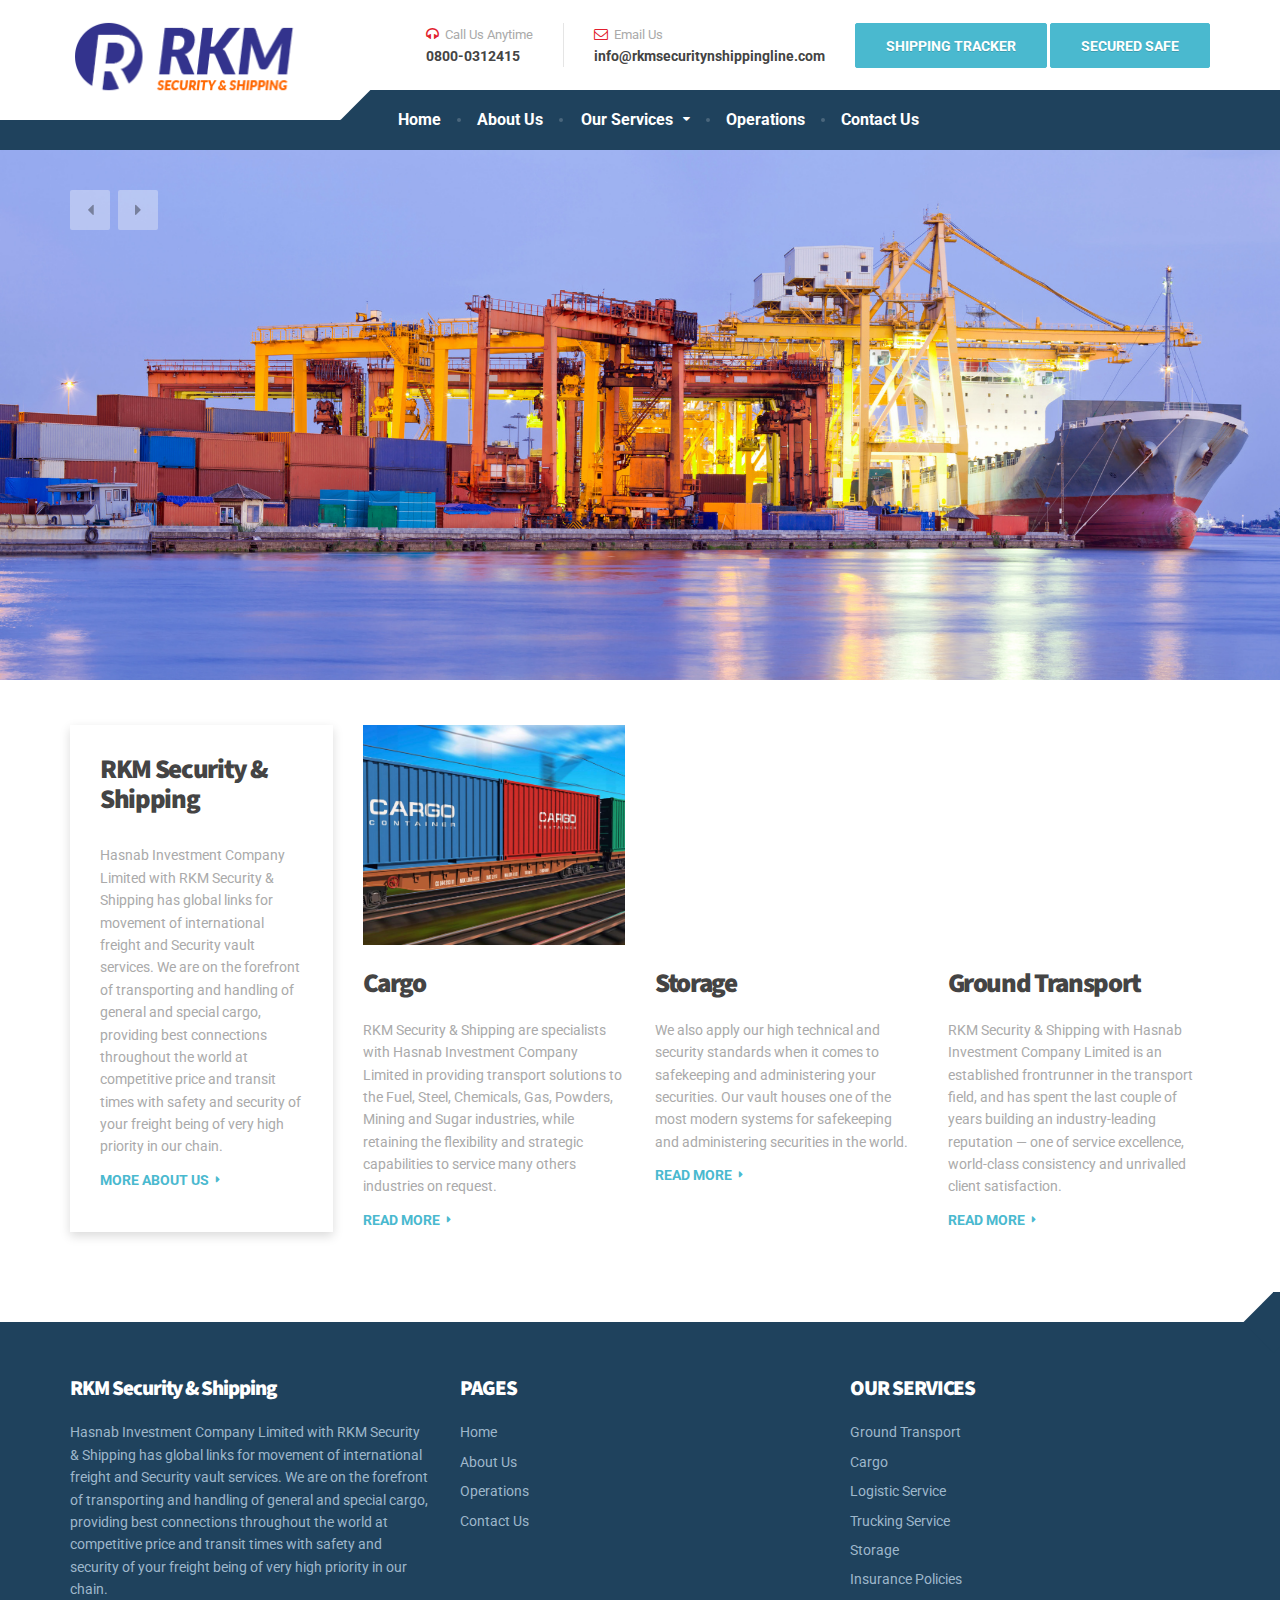
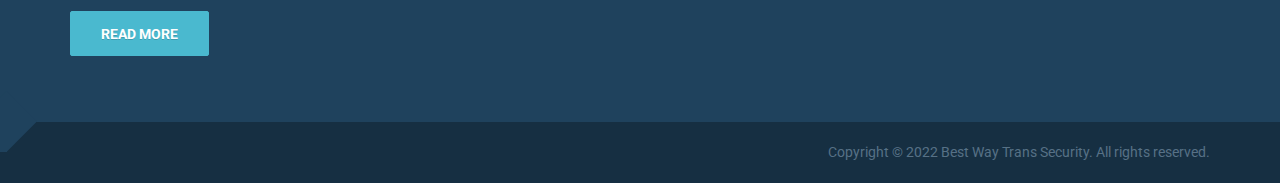
==== index.html @ 276e97be "Initial files" ====
<!DOCTYPE html>
<html lang="en">

<!-- Mirrored from www.rkmsecuritynshippingline.com/ by HTTrack Website Copier/3.x [XR&CO'2014], Wed, 08 Jun 2022 17:23:28 GMT -->
<!-- Added by HTTrack --><meta http-equiv="content-type" content="text/html;charset=UTF-8" /><!-- /Added by HTTrack -->
<head>

   <base  />
<!--  <base href="--><!--/" />-->
<title>RKM Security & Shipping</title>
<meta charset="utf-8">
<meta http-equiv="X-UA-Compatible" content="IE=edge">
<meta name="viewport" content="width=device-width, initial-scale=1">
<!-- The above 3 meta tags *must* come first in the head; any other head content must come *after* these tags -->

<!-- Styling -->
<link href="css/bootstrap.min.css" rel="stylesheet">
<link href="css/style.css" rel="stylesheet">
<link href="css/magnific-popup.css" rel="stylesheet">
<link href="http://fonts.googleapis.com/css?family=Roboto:400,700%7CSource+Sans+Pro:700,900&amp;subset=latin" rel="stylesheet">

<!-- style switcher CSS -->
<link href="css/style-switcher.css" rel="stylesheet">

<script src="js/modernizr.custom.24530.js" type="text/javascript"></script>

</head>
<body>

	<!-- MAIN PAGE CONTAINER -->
	<div class="boxed-container">

		<!-- TOP BAR -->
		<!-- /.top -->

		<!-- HEADER -->
		<div class="header_container">

    <div class="container">

        <header class="header">

            <div class="header__logo">
                <a href="index-2.html">
                    <img class="img-responsive" srcset="images/logo.png" alt="CargoPress" src="images/logo.png">
                </a>
                <button data-target="#cargopress-navbar-collapse" data-toggle="collapse" class="navbar-toggle" type="button">
                    <span class="navbar-toggle__text">MENU</span>
                    <span class="navbar-toggle__icon-bar">
								<span class="icon-bar"></span>
								<span class="icon-bar"></span>
								<span class="icon-bar"></span>
							</span>
                </button>
            </div><!-- /.header__logo -->

            <div class="header__navigation">
                <nav class="collapse navbar-collapse" id="cargopress-navbar-collapse">
                    <ul class="main-navigation js-main-nav js-dropdown">
                        <li >
                            <a href="home.html">Home</a>
                        </li>
                        <li><a href="about-us.html">About Us</a></li>
                        <li class="menu-item-has-children">
                            <a href="#">Our Services</a>
                            <ul role="menu" class="sub-menu">

                                    
                                        <li>
                                            <a href="services/15/ground-transport/index.html">Ground Transport</a>
                                        </li>
                                        
                                        <li>
                                            <a href="services/16/cargo/index.html">Cargo</a>
                                        </li>
                                        
                                        <li>
                                            <a href="services/18/logistic-service/index.html">Logistic Service</a>
                                        </li>
                                        
                                        <li>
                                            <a href="services/19/trucking-service/index.html">Trucking Service</a>
                                        </li>
                                        
                                        <li>
                                            <a href="services/20/storage/index.html">Storage</a>
                                        </li>
                                        
                                        <li>
                                            <a href="services/21/insurance-policies/index.html">Insurance Policies</a>
                                        </li>
                                        

                            </ul>
                        </li>
                        <li><a href="operations.html">Operations</a></li>
                        <li><a href="contact-us.html">Contact Us</a></li>
                    </ul>
                </nav>
            </div><!-- /.header__navigation -->

            <div class="header__widgets">
                

                    <div class="widget-icon-box">

                        <div class="icon-box">
                             <i class="fa fa-headphones"></i>
                        <h4 class="icon-box__title">Call Us Anytime</h4>
                        <span class="icon-box__subtitle">0800-0312415</span>                        </div>

                    </div>

                    

                    <div class="widget-icon-box">

                        <div class="icon-box">
                             <i class="fa fa-envelope-o"></i>
                        <h4 class="icon-box__title">Email Us</h4>
                        <span class="icon-box__subtitle">info@rkmsecuritynshippingline.com</span>
                                            </div>

                    </div>

                    
                <a href="shipping-tracker/index.html" class="btn btn-info" id="button_requestQuote"> Shipping TRACKER</a>&nbsp;
                                  <a href="safe-deposit/index.html" class="btn btn-primary" id="button_requestQuote"> Secured safe </a>
                
            </div><!-- /.header__widgets -->



        </header>

    </div><!-- /.container -->

</div>
        <!-- /.header_container -->

		<!-- JUMBOTRON -->
		<div class="jumbotron jumbotron--with-captions">

			<div data-interval="5000" data-ride="carousel" id="headerCarousel" class="carousel slide">

    <div class="carousel-inner">

        
        <div class="item active" >
            <img alt="GROUND OR AIR, THERE IS NO STOPPING FOR US" sizes="100vw" srcset="images/slider/cidan_ff_20170719_1500454368.jpg 1920w, images/slider/cidan_ff_20170719_1500454368.jpg 425w" src="images/slider/cidan_ff_20170719_1500454368.jpg">
            <div class="container">
                <div class="jumbotron-content">
                    <div class="jumbotron-content__title">
                        <h1></h1>
                    </div>

                </div>
            </div>
        </div><!-- /.item -->

            
        <div class="item " >
            <img alt="GROUND OR AIR, THERE IS NO STOPPING FOR US" sizes="100vw" srcset="images/slider/cidan_ff_20170719_1500455920.jpg 1920w, images/slider/cidan_ff_20170719_1500455920.jpg 425w" src="images/slider/cidan_ff_20170719_1500455920.jpg">
            <div class="container">
                <div class="jumbotron-content">
                    <div class="jumbotron-content__title">
                        <h1> </h1>
                    </div>

                </div>
            </div>
        </div><!-- /.item -->

            
        <div class="item " >
            <img alt="GROUND OR AIR, THERE IS NO STOPPING FOR US" sizes="100vw" srcset="images/slider/cidan_ff_20180503_1525334664.jpg 1920w, images/slider/cidan_ff_20180503_1525334664.jpg 425w" src="images/slider/cidan_ff_20180503_1525334664.html">
            <div class="container">
                <div class="jumbotron-content">
                    <div class="jumbotron-content__title">
                        <h1>SECURITY VAULT</h1>
                    </div>

                </div>
            </div>
        </div><!-- /.item -->

            
    </div><!-- /.carousel-inner -->

    <div class="container">

        <a data-slide="prev" role="button" href="#headerCarousel" class="left jumbotron__control">
            <i class="fa  fa-caret-left"></i>
        </a>
        <a data-slide="next" role="button" href="#headerCarousel" class="right jumbotron__control">
            <i class="fa  fa-caret-right"></i>
        </a>
    </div><!-- /.container -->

</div>            <!-- /.carousel -->

		</div><!-- /.jumbotron -->

		<!-- OUR SERVICES -->
		<div class="container" role="main">

			<div class="row jumbotron-overlap first">

				<div class="col-sm-3">

					<div class="featured-widget">

						<h3 class="widget-title">RKM Security & Shipping</h3>

						<p>
                            Hasnab Investment Company Limited with RKM Security &amp; Shipping has global links for movement of international freight and Security vault services. We are on the forefront of transporting and handling of general and special cargo, providing best connections throughout the world at competitive price and transit times with safety and security of your freight being of very high priority in our chain.						</p>

						<p>
							<a class="read-more" href="about-us.html">MORE ABOUT US</a>
						</p>

					</div>

				</div><!-- /.col -->


                
                    <div class="col-sm-3">

                        <a href="services/16/cargo/index.html">

                            <div style="background: url(images/pagepics/quantumpetroleum_ff_20170719_1500456025.jpg) center top no-repeat;
                                    -webkit-background-size: cover;
                                    -moz-background-size: cover;
                                    -o-background-size: cover;
                                    background-size: cover;
                                    width:100%;
                                    height:220px;  line-height:0px; margin:0px; padding:0px;"></div>
                        </a>

                        <h5 class="page-box__title"><a href="services/16/cargo/index.html">Cargo</a></h5>

                        <p>
                            RKM Security & Shipping are specialists with Hasnab Investment Company Limited in providing transport solutions to the Fuel, Steel, Chemicals, Gas, Powders, Mining and Sugar industries, while retaining the flexibility and strategic capabilities to service many others industries on request.                        </p>

                        <p>
                            <a class="read-more" href="services/16/cargo/index.html">Read more</a>
                        </p>

                    </div><!-- /.col -->
                
                    <div class="col-sm-3">

                        <a href="services/20/storage/index.html">

                            <div style="background: url(images/pagepics/quantumpetroleum_ff_20180503_1525337489.html) center top no-repeat;
                                    -webkit-background-size: cover;
                                    -moz-background-size: cover;
                                    -o-background-size: cover;
                                    background-size: cover;
                                    width:100%;
                                    height:220px;  line-height:0px; margin:0px; padding:0px;"></div>
                        </a>

                        <h5 class="page-box__title"><a href="services/20/storage/index.html">Storage</a></h5>

                        <p>
                            We also apply our high technical and security standards when it comes to safekeeping and administering your securities. Our vault houses one of the most modern systems for safekeeping and administering securities in the world.                        </p>

                        <p>
                            <a class="read-more" href="services/20/storage/index.html">Read more</a>
                        </p>

                    </div><!-- /.col -->
                
                    <div class="col-sm-3">

                        <a href="services/15/ground-transport/index.html">

                            <div style="background: url(images/pagepics/quantumpetroleum_ff_20180503_1525338734.html) center top no-repeat;
                                    -webkit-background-size: cover;
                                    -moz-background-size: cover;
                                    -o-background-size: cover;
                                    background-size: cover;
                                    width:100%;
                                    height:220px;  line-height:0px; margin:0px; padding:0px;"></div>
                        </a>

                        <h5 class="page-box__title"><a href="services/15/ground-transport/index.html">Ground Transport</a></h5>

                        <p>
                            RKM Security & Shipping with Hasnab Investment Company Limited is an established frontrunner in the transport field, and has spent the last couple of years building an industry-leading reputation — one of service excellence, world-class consistency and unrivalled client satisfaction.                        </p>

                        <p>
                            <a class="read-more" href="services/15/ground-transport/index.html">Read more</a>
                        </p>

                    </div><!-- /.col -->
                



				<!-- /.col -->

				<!-- /.col -->

			</div><!-- /.row -->


		</div><!-- /.conainer -->

		<!-- FOOTER -->
		<footer class="footer">

    <div class="footer-top">

        <div class="container">

            <div class="row">

                <!-- /.row -->

                <div class="col-xs-12 col-md-4">

                    <h6 class="footer-top__headings">RKM Security & Shipping</h6>
                    <p>
                        Hasnab Investment Company Limited with RKM Security &amp; Shipping has global links for movement of international freight and Security vault services. We are on the forefront of transporting and handling of general and special cargo, providing best connections throughout the world at competitive price and transit times with safety and security of your freight being of very high priority in our chain.                    </p>
                    <p>
                        <a  href="about-us.html" class="btn btn-info">Read more</a>
                    </p>

                </div>

                <div class="col-xs-12 col-md-4">

                    <div class="widget_nav_menu">
                        <h6 class="footer-top__headings">PAGES</h6>
                        <ul>
                            <li>
                                <a href="home.html">Home</a>
                            </li>

                            <li>
                                <a href="about-us.html">About Us</a>
                            </li>

                            <li>
                                <a href="operations.html">Operations</a>
                            </li>
                             <li>
                                <a href="contact-us.html">Contact Us</a>
                            </li>


                        </ul>
                    </div><!-- /.widget_nav_menu -->

                </div><!-- /.row -->

                <div class="col-xs-12 col-md-4">

                    <div class="widget_nav_menu">

                        <h6 class="footer-top__headings">OUR SERVICES</h6>
                        <ul>
                            
                                <li>
                                    <a href="services/15/ground-transport/index.html">Ground Transport</a>
                                </li>
                                
                                <li>
                                    <a href="services/16/cargo/index.html">Cargo</a>
                                </li>
                                
                                <li>
                                    <a href="services/18/logistic-service/index.html">Logistic Service</a>
                                </li>
                                
                                <li>
                                    <a href="services/19/trucking-service/index.html">Trucking Service</a>
                                </li>
                                
                                <li>
                                    <a href="services/20/storage/index.html">Storage</a>
                                </li>
                                
                                <li>
                                    <a href="services/21/insurance-policies/index.html">Insurance Policies</a>
                                </li>
                                                        </ul>

                    </div><!-- /.widget_nav_menu -->

                </div><!-- /.row -->

                <!-- /.row -->

            </div><!-- /.row -->

        </div><!-- /.footer -->

    </div><!-- /.footer-top -->

    <div class="footer-bottom">

        <div class="container">



            <div class="footer-bottom__right">
                Copyright &copy; 2022 Best Way Trans Security. All rights reserved.
            </div>

        </div><!-- /.container -->

    </div><!-- /.footer-bottom -->

</footer>

	</div><!-- /.boxed-container -->


	
<script src="js/jquery-2.1.4.min.js" type="text/javascript"></script>
<script src="js/bootstrap/carousel.js"></script>
<script src="js/bootstrap/transition.js"></script>
<script src="js/bootstrap/button.js"></script>
<script src="js/bootstrap/collapse.js"></script>
<script src="js/bootstrap/validator.js"></script>
<script src="js/underscore.js"></script>
<script src="https://maps.google.com/maps/api/js?sensor=false"></script>
<script src="js/SimpleMap.js"></script>
<script src="js/NumberCounter.js"></script>
<script src="js/jquery.magnific-popup.min.js"></script>
<script src="js/style-switcher.js"></script>
<script src="js/custom.js"></script>
</body>

<!-- Mirrored from www.rkmsecuritynshippingline.com/ by HTTrack Website Copier/3.x [XR&CO'2014], Wed, 08 Jun 2022 17:24:47 GMT -->
</html>
<!-- Localized -->
---- css/style.css ----
@charset "UTF-8";
/*
Theme Name: CargoPress by ProteusThemes
Theme URI: https://demo.proteusthemes.com/cargopress/
Author: ProteusThemes
Author URI: https://www.proteusthemes.com/
Description: CargoPress WordPress Theme.
Tags: dark, light, two-columns, responsive-layout, accessibility-ready, custom-background, custom-colors, custom-header, custom-menu, editor-style, featured-images, sticky-post, translation-ready
Version: 1.5.0-1-g93dbc93
License: GPL 2.0
License URI: http://www.gnu.org/licenses/gpl-2.0.html
Text domain: cargopress-pt
*/
/* TABLE OF CONTENTS
	01. Project variables............Imported variables
	02. Twitter Bootstrap............Remove what is not neccessary
	03. Tags.........................Like <body>, <h1> etc.
	04. Helpers and utility classes..The general styles like .push-down-15 etc.
	05. Components...................Imported files, like partials, Compass etc.
		05.01. Top Bar
		05.02. Header
		05.03. Main Title
		05.04. Breadcrumbs
		05.05. Sidebar
		05.06. Footer
		05.07. Error 404
		05.08. No Flexbox
		05.09. Top Navigation
		05.10. Main Navigation
		05.11. Jumbotron
		05.12. Video background
		05.13. Meta Data
		05.14. Pagination
		05.15. Comments
		05.16. Buttons
		05.17. Icons
		05.18. ProteusWidgets
		05.19. Fleet Gallery
		05.20. Widgets
		05.21. Contact Form
*/
/*------------------------------------*\
	01. Project variables

	only visible in SASS source files
\*------------------------------------*/
/*------------------------------------*\ Local variables
\*------------------------------------*/
/*------------------------------------*\
	02. Twitter Bootstrap

	Remove what is not necessary
\*------------------------------------*/
/*! normalize.css v3.0.3 | MIT License | github.com/necolas/normalize.css */
html { font-family: sans-serif; -ms-text-size-adjust: 100%; -webkit-text-size-adjust: 100%; }

body { margin: 0; }

article, aside, details, figcaption, figure, footer, header, hgroup, main, menu, nav, section, summary { display: block; }

audio, canvas, progress, video { display: inline-block; vertical-align: baseline; }


a { background-color: transparent; }

a:active, a:hover { outline: 0; }


b, strong { font-weight: bold; }


h1 { font-size: 2em; margin: 0.67em 0; }


img { border: 0; }


figure { margin: 1em 40px; }

hr { box-sizing: content-box; height: 0; }


button, input, optgroup, select, textarea { color: inherit; font: inherit; margin: 0; }

button { overflow: visible; }

button, select { text-transform: none; }

button, html input[type="button"], input[type="reset"], input[type="submit"] { -webkit-appearance: button; cursor: pointer; }

button[disabled], html input[disabled] { cursor: default; }

button::-moz-focus-inner, input::-moz-focus-inner { border: 0; padding: 0; }

input { line-height: normal; }

input[type="checkbox"], input[type="radio"] { box-sizing: border-box; padding: 0; }

input[type="number"]::-webkit-inner-spin-button, input[type="number"]::-webkit-outer-spin-button { height: auto; }

input[type="search"] { -webkit-appearance: textfield; box-sizing: content-box; }

input[type="search"]::-webkit-search-cancel-button, input[type="search"]::-webkit-search-decoration { -webkit-appearance: none; }


textarea { overflow: auto; }


table { border-collapse: collapse; border-spacing: 0; }

td, th { padding: 0; }

/*! Source: https://github.com/h5bp/html5-boilerplate/blob/master/src/css/main.css */
@media print { *, *:before, *:after { background: transparent !important; color: #000 !important; box-shadow: none !important; text-shadow: none !important; }
  a, a:visited { text-decoration: underline; }
  a[href]:after { content: " (" attr(href) ")"; }

  a[href^="#"]:after, a[href^="javascript:"]:after { content: ""; }
  pre, blockquote { border: 1px solid #999; page-break-inside: avoid; }
  thead { display: table-header-group; }
  tr, img { page-break-inside: avoid; }
  img { max-width: 100% !important; }
  p, h2, h3 { orphans: 3; widows: 3; }
  h2, h3 { page-break-after: avoid; }

  .btn > .caret, .dropup > .btn > .caret { border-top-color: #000 !important; }
  .label { border: 1px solid #000; }
  .table { border-collapse: collapse !important; }
  .table td, .table th { background-color: #fff !important; } }

* { box-sizing: border-box; }

*:before, *:after { box-sizing: border-box; }

html { font-size: 10px; -webkit-tap-highlight-color: transparent; }

body { font-family: "Roboto", Helvetica, Arial, sans-serif; font-size: 14px; line-height: 1.6; color: #aaaaaa; background-color: #fff; }

input, button, select, textarea { font-family: inherit; font-size: inherit; line-height: inherit; }

a { color: #4ab9cf; text-decoration: none; }
a:hover, a:focus { color: #36b1ca; text-decoration: underline; }
a:focus { outline: none; }

figure { margin: 0; }

img { vertical-align: middle; }

.img-responsive { display: block; max-width: 100%; height: auto; }


hr { margin-top: 22px; margin-bottom: 22px; border: 0; border-top: 1px solid #eeeeee; }

.sr-only { position: absolute; width: 1px; height: 1px; margin: -1px; padding: 0; overflow: hidden; clip: rect(0, 0, 0, 0); border: 0; }


[role="button"] { cursor: pointer; }

h1, h2, h3, h4, h5, h6, .h1, .h2, .h3, .h4, .h5, .h6 { font-family: inherit; font-weight: 500; line-height: 1.1; color: inherit; }


h1, .h1, h2, .h2, h3, .h3 { margin-top: 22px; margin-bottom: 11px; }


h4, .h4, h5, .h5, h6, .h6 { margin-top: 11px; margin-bottom: 11px; }


h1, .h1 { font-size: 36px; }

h2, .h2 { font-size: 30px; }

h3, .h3 { font-size: 24px; }

h4, .h4 { font-size: 18px; }

h5, .h5 { font-size: 14px; }

h6, .h6 { font-size: 12px; }

p { margin: 0 0 11px; }
@media (min-width: 768px) { }


.text-center { text-align: center; }


.text-uppercase, .initialism { text-transform: uppercase; }


ul, ol { margin-top: 0; margin-bottom: 11px; }
ul ul, ul ol, ol ul, ol ol { margin-bottom: 0; }

.list-unstyled { padding-left: 0; list-style: none; }


dl { margin-top: 0; margin-bottom: 22px; }

dt, dd { line-height: 1.6; }

dt { font-weight: bold; }

dd { margin-left: 0; }
@media (min-width: 992px) { }


blockquote { padding: 11px 22px; margin: 0 0 22px; font-size: 17.5px; border-left: 5px solid #eeeeee; }
blockquote p:last-child, blockquote ul:last-child, blockquote ol:last-child { margin-bottom: 0; }


.container { margin-right: auto; margin-left: auto; padding-left: 15px; padding-right: 15px; }
.container:before, .container:after { content: " "; display: table; }
.container:after { clear: both; }
@media (min-width: 768px) { .container { width: 750px; } }
@media (min-width: 992px) { .container { width: 970px; } }
@media (min-width: 1200px) { .container { width: 1170px; } }


.row { margin-left: -15px; margin-right: -15px; }
.row:before, .row:after { content: " "; display: table; }
.row:after { clear: both; }

.col-xs-1, .col-sm-1, .col-md-1, .col-lg-1, .col-xs-2, .col-sm-2, .col-md-2, .col-lg-2, .col-xs-3, .col-sm-3, .col-md-3, .col-lg-3, .col-xs-4, .col-sm-4, .col-md-4, .col-lg-4, .col-xs-5, .col-sm-5, .col-md-5, .col-lg-5, .col-xs-6, .col-sm-6, .col-md-6, .col-lg-6, .col-xs-7, .col-sm-7, .col-md-7, .col-lg-7, .col-xs-8, .col-sm-8, .col-md-8, .col-lg-8, .col-xs-9, .col-sm-9, .col-md-9, .col-lg-9, .col-xs-10, .col-sm-10, .col-md-10, .col-lg-10, .col-xs-11, .col-sm-11, .col-md-11, .col-lg-11, .col-xs-12, .col-sm-12, .col-md-12, .col-lg-12 { position: relative; min-height: 1px; padding-left: 15px; padding-right: 15px; }

.col-xs-1, .col-xs-2, .col-xs-3, .col-xs-4, .col-xs-5, .col-xs-6, .col-xs-7, .col-xs-8, .col-xs-9, .col-xs-10, .col-xs-11, .col-xs-12 { float: left; }


.col-xs-12 { width: 100%; }

@media (min-width: 768px) {
 .col-sm-1, .col-sm-2, .col-sm-3, .col-sm-4, .col-sm-5, .col-sm-6, .col-sm-7, .col-sm-8, .col-sm-9, .col-sm-10, .col-sm-11, .col-sm-12 { float: left; }

  .col-sm-2 { width: 16.66667%; }
  .col-sm-3 { width: 25%; }
  .col-sm-4 { width: 33.33333%; }

  .col-sm-6 { width: 50%; }

  .col-sm-8 { width: 66.66667%; }
  .col-sm-9 { width: 75%; }

  .col-sm-12 { width: 100%; }

  .col-sm-offset-2 { margin-left: 16.66667%; } }
@media (min-width: 992px) {
 .col-md-1, .col-md-2, .col-md-3, .col-md-4, .col-md-5, .col-md-6, .col-md-7, .col-md-8, .col-md-9, .col-md-10, .col-md-11, .col-md-12 { float: left; }

  .col-md-2 { width: 16.66667%; }
  .col-md-3 { width: 25%; }
  .col-md-4 { width: 33.33333%; }

  .col-md-6 { width: 50%; }

  .col-md-8 { width: 66.66667%; }
  .col-md-9 { width: 75%; }

  .col-md-12 { width: 100%; }

  .col-md-pull-9 { right: 75%; }

  .col-md-push-3 { left: 25%; } }
@media (min-width: 1200px) { }

table { background-color: transparent; }


th { text-align: left; }

.table { width: 100%; max-width: 100%; margin-bottom: 22px; }
.table > thead > tr > th, .table > thead > tr > td, .table > tbody > tr > th, .table > tbody > tr > td, .table > tfoot > tr > th, .table > tfoot > tr > td { padding: 8px; line-height: 1.6; vertical-align: top; border-top: 1px solid #ddd; }
.table > thead > tr > th { vertical-align: bottom; border-bottom: 2px solid #ddd; }
.table > caption + thead > tr:first-child > th, .table > caption + thead > tr:first-child > td, .table > colgroup + thead > tr:first-child > th, .table > colgroup + thead > tr:first-child > td, .table > thead:first-child > tr:first-child > th, .table > thead:first-child > tr:first-child > td { border-top: 0; }
.table > tbody + tbody { border-top: 2px solid #ddd; }
.table .table { background-color: #fff; }


table td[class*="col-"], table th[class*="col-"] { position: static; float: none; display: table-cell; }

.table > thead > tr > td.active, .table > thead > tr > th.active, .table > thead > tr.active > td, .table > thead > tr.active > th, .table > tbody > tr > td.active, .table > tbody > tr > th.active, .table > tbody > tr.active > td, .table > tbody > tr.active > th, .table > tfoot > tr > td.active, .table > tfoot > tr > th.active, .table > tfoot > tr.active > td, .table > tfoot > tr.active > th { background-color: #f5f5f5; }

.table-hover > tbody > tr > td.active:hover, .table-hover > tbody > tr > th.active:hover, .table-hover > tbody > tr.active:hover > td, .table-hover > tbody > tr:hover > .active, .table-hover > tbody > tr.active:hover > th { background-color: #e8e8e8; }

.table > thead > tr > td.success, .table > thead > tr > th.success, .table > thead > tr.success > td, .table > thead > tr.success > th, .table > tbody > tr > td.success, .table > tbody > tr > th.success, .table > tbody > tr.success > td, .table > tbody > tr.success > th, .table > tfoot > tr > td.success, .table > tfoot > tr > th.success, .table > tfoot > tr.success > td, .table > tfoot > tr.success > th { background-color: #dff0d8; }

.table-hover > tbody > tr > td.success:hover, .table-hover > tbody > tr > th.success:hover, .table-hover > tbody > tr.success:hover > td, .table-hover > tbody > tr:hover > .success, .table-hover > tbody > tr.success:hover > th { background-color: #d0e9c6; }

.table > thead > tr > td.info, .table > thead > tr > th.info, .table > thead > tr.info > td, .table > thead > tr.info > th, .table > tbody > tr > td.info, .table > tbody > tr > th.info, .table > tbody > tr.info > td, .table > tbody > tr.info > th, .table > tfoot > tr > td.info, .table > tfoot > tr > th.info, .table > tfoot > tr.info > td, .table > tfoot > tr.info > th { background-color: #d9edf7; }


.table > thead > tr > td.warning, .table > thead > tr > th.warning, .table > thead > tr.warning > td, .table > thead > tr.warning > th, .table > tbody > tr > td.warning, .table > tbody > tr > th.warning, .table > tbody > tr.warning > td, .table > tbody > tr.warning > th, .table > tfoot > tr > td.warning, .table > tfoot > tr > th.warning, .table > tfoot > tr.warning > td, .table > tfoot > tr.warning > th { background-color: #fcf8e3; }


.table > thead > tr > td.danger, .table > thead > tr > th.danger, .table > thead > tr.danger > td, .table > thead > tr.danger > th, .table > tbody > tr > td.danger, .table > tbody > tr > th.danger, .table > tbody > tr.danger > td, .table > tbody > tr.danger > th, .table > tfoot > tr > td.danger, .table > tfoot > tr > th.danger, .table > tfoot > tr.danger > td, .table > tfoot > tr.danger > th { background-color: #f2dede; }


.table-responsive { overflow-x: auto; min-height: 0.01%; }
@media screen and (max-width: 767px) { .table-responsive { width: 100%; margin-bottom: 16.5px; overflow-y: hidden; -ms-overflow-style: -ms-autohiding-scrollbar; border: 1px solid #ddd; }
  .table-responsive > .table { margin-bottom: 0; }
  .table-responsive > .table > thead > tr > th, .table-responsive > .table > thead > tr > td, .table-responsive > .table > tbody > tr > th, .table-responsive > .table > tbody > tr > td, .table-responsive > .table > tfoot > tr > th, .table-responsive > .table > tfoot > tr > td { white-space: nowrap; } }


label { display: inline-block; max-width: 100%; margin-bottom: 5px; font-weight: bold; }

input[type="search"] { box-sizing: border-box; }

input[type="radio"], input[type="checkbox"] { margin: 4px 0 0; margin-top: 1px \9; line-height: normal; }

input[type="file"] { display: block; }

input[type="range"] { display: block; width: 100%; }

select[multiple], select[size] { height: auto; }

input[type="file"]:focus, input[type="radio"]:focus, input[type="checkbox"]:focus { outline: thin dotted; outline: 5px auto -webkit-focus-ring-color; outline-offset: -2px; }


.form-control { display: block; width: 100%; height: 36px; padding: 6px 12px; font-size: 14px; line-height: 1.6; color: #555555; background-color: #f5f5f5; background-image: none; border: 1px solid #eeeeee; border-radius: 4px; box-shadow: inset 0 1px 1px rgba(0, 0, 0, 0.075); transition: border-color ease-in-out 0.15s, box-shadow ease-in-out 0.15s; }
.form-control:focus { border-color: #eeeeee; outline: 0; box-shadow: inset 0 1px 1px rgba(0, 0, 0, 0.075), 0 0 8px rgba(238, 238, 238, 0.6); }
.form-control::-moz-placeholder { color: #999; opacity: 1; }
.form-control:-ms-input-placeholder { color: #999; }
.form-control::-webkit-input-placeholder { color: #999; }
.form-control[disabled], .form-control[readonly], fieldset[disabled] .form-control { background-color: #eeeeee; opacity: 1; }
.form-control[disabled], fieldset[disabled] .form-control { cursor: not-allowed; }

textarea.form-control { height: auto; }

input[type="search"] { -webkit-appearance: none; }

@media screen and (-webkit-min-device-pixel-ratio: 0) { input[type="date"].form-control, input[type="time"].form-control, input[type="datetime-local"].form-control, input[type="month"].form-control { line-height: 36px; }
  input[type="date"].input-sm, .input-group-sm > input[type="date"].form-control, .input-group-sm > input[type="date"].input-group-addon, .input-group-sm > .input-group-btn > input[type="date"].btn, .input-group-sm input[type="date"], input[type="time"].input-sm, .input-group-sm > input[type="time"].form-control, .input-group-sm > input[type="time"].input-group-addon, .input-group-sm > .input-group-btn > input[type="time"].btn, .input-group-sm input[type="time"], input[type="datetime-local"].input-sm, .input-group-sm > input[type="datetime-local"].form-control, .input-group-sm > input[type="datetime-local"].input-group-addon, .input-group-sm > .input-group-btn > input[type="datetime-local"].btn, .input-group-sm input[type="datetime-local"], input[type="month"].input-sm, .input-group-sm > input[type="month"].form-control, .input-group-sm > input[type="month"].input-group-addon, .input-group-sm > .input-group-btn > input[type="month"].btn, .input-group-sm input[type="month"] { line-height: 30px; }
  input[type="date"].input-lg, .input-group-lg > input[type="date"].form-control, .input-group-lg > input[type="date"].input-group-addon, .input-group-lg > .input-group-btn > input[type="date"].btn, .input-group-lg input[type="date"], input[type="time"].input-lg, .input-group-lg > input[type="time"].form-control, .input-group-lg > input[type="time"].input-group-addon, .input-group-lg > .input-group-btn > input[type="time"].btn, .input-group-lg input[type="time"], input[type="datetime-local"].input-lg, .input-group-lg > input[type="datetime-local"].form-control, .input-group-lg > input[type="datetime-local"].input-group-addon, .input-group-lg > .input-group-btn > input[type="datetime-local"].btn, .input-group-lg input[type="datetime-local"], input[type="month"].input-lg, .input-group-lg > input[type="month"].form-control, .input-group-lg > input[type="month"].input-group-addon, .input-group-lg > .input-group-btn > input[type="month"].btn, .input-group-lg input[type="month"] { line-height: 46px; } }
.form-group { margin-bottom: 0px; }
.form-group.has-error input[type="text"], .form-group.has-error input[type="email"], .form-group.has-error input[type="tel"], .form-group.has-error input[type="password"], .form-group.has-error textarea {
	outline: 1px solid red;
}

.radio, .checkbox { position: relative; display: block; margin-top: 10px; margin-bottom: 10px; }
.radio label, .checkbox label { min-height: 22px; padding-left: 20px; margin-bottom: 0; font-weight: normal; cursor: pointer; }

.radio input[type="radio"], .radio-inline input[type="radio"], .checkbox input[type="checkbox"], .checkbox-inline input[type="checkbox"] { position: absolute; margin-left: -20px; margin-top: 4px \9; }

.radio + .radio, .checkbox + .checkbox { margin-top: -5px; }


input[type="radio"][disabled], input[type="radio"].disabled, fieldset[disabled] input[type="radio"], input[type="checkbox"][disabled], input[type="checkbox"].disabled, fieldset[disabled] input[type="checkbox"] { cursor: not-allowed; }


.radio.disabled label, fieldset[disabled] .radio label, .checkbox.disabled label, fieldset[disabled] .checkbox label { cursor: not-allowed; }


.input-sm, .input-group-sm > .form-control, .input-group-sm > .input-group-addon, .input-group-sm > .input-group-btn > .btn { height: 30px; padding: 5px 10px; font-size: 12px; line-height: 1.5; border-radius: 3px; }

select.input-sm, .input-group-sm > select.form-control, .input-group-sm > select.input-group-addon, .input-group-sm > .input-group-btn > select.btn { height: 30px; line-height: 30px; }

textarea.input-sm, .input-group-sm > textarea.form-control, .input-group-sm > textarea.input-group-addon, .input-group-sm > .input-group-btn > textarea.btn, select[multiple].input-sm, .input-group-sm > select[multiple].form-control, .input-group-sm > select[multiple].input-group-addon, .input-group-sm > .input-group-btn > select[multiple].btn { height: auto; }

.form-group-sm .form-control { height: 30px; padding: 5px 10px; font-size: 12px; line-height: 1.5; border-radius: 3px; }
.form-group-sm select.form-control { height: 30px; line-height: 30px; }
.form-group-sm textarea.form-control, .form-group-sm select[multiple].form-control { height: auto; }
.form-group-sm .form-control-static { height: 30px; min-height: 34px; padding: 6px 10px; font-size: 12px; line-height: 1.5; }

.input-lg, .input-group-lg > .form-control, .input-group-lg > .input-group-addon, .input-group-lg > .input-group-btn > .btn { height: 46px; padding: 10px 16px; font-size: 18px; line-height: 1.33333; border-radius: 6px; }

select.input-lg, .input-group-lg > select.form-control, .input-group-lg > select.input-group-addon, .input-group-lg > .input-group-btn > select.btn { height: 46px; line-height: 46px; }

textarea.input-lg, .input-group-lg > textarea.form-control, .input-group-lg > textarea.input-group-addon, .input-group-lg > .input-group-btn > textarea.btn, select[multiple].input-lg, .input-group-lg > select[multiple].form-control, .input-group-lg > select[multiple].input-group-addon, .input-group-lg > .input-group-btn > select[multiple].btn { height: auto; }

.form-group-lg .form-control { height: 46px; padding: 10px 16px; font-size: 18px; line-height: 1.33333; border-radius: 6px; }
.form-group-lg select.form-control { height: 46px; line-height: 46px; }
.form-group-lg textarea.form-control, .form-group-lg select[multiple].form-control { height: auto; }
.form-group-lg .form-control-static { height: 46px; min-height: 40px; padding: 11px 16px; font-size: 18px; line-height: 1.33333; }


.form-control-feedback { position: absolute; top: 0; right: 0; z-index: 2; display: block; width: 36px; height: 36px; line-height: 36px; text-align: center; pointer-events: none; }

.input-lg + .form-control-feedback, .input-group-lg > .form-control + .form-control-feedback, .input-group-lg > .input-group-addon + .form-control-feedback, .input-group-lg > .input-group-btn > .btn + .form-control-feedback, .input-group-lg + .form-control-feedback, .form-group-lg .form-control + .form-control-feedback { width: 46px; height: 46px; line-height: 46px; }

.input-sm + .form-control-feedback, .input-group-sm > .form-control + .form-control-feedback, .input-group-sm > .input-group-addon + .form-control-feedback, .input-group-sm > .input-group-btn > .btn + .form-control-feedback, .input-group-sm + .form-control-feedback, .form-group-sm .form-control + .form-control-feedback { width: 30px; height: 30px; line-height: 30px; }

.has-success .help-block, .has-success .control-label, .has-success .radio, .has-success .checkbox, .has-success .radio-inline, .has-success .checkbox-inline, .has-success.radio label, .has-success.checkbox label, .has-success.radio-inline label, .has-success.checkbox-inline label { color: #3c763d; }
.has-success .form-control { border-color: #3c763d; box-shadow: inset 0 1px 1px rgba(0, 0, 0, 0.075); }
.has-success .form-control:focus { border-color: #2b542c; box-shadow: inset 0 1px 1px rgba(0, 0, 0, 0.075), 0 0 6px #67b168; }
.has-success .input-group-addon { color: #3c763d; border-color: #3c763d; background-color: #dff0d8; }
.has-success .form-control-feedback { color: #3c763d; }

.has-warning .help-block, .has-warning .control-label, .has-warning .radio, .has-warning .checkbox, .has-warning .radio-inline, .has-warning .checkbox-inline, .has-warning.radio label, .has-warning.checkbox label, .has-warning.radio-inline label, .has-warning.checkbox-inline label { color: #8a6d3b; }

.has-warning .form-control-feedback { color: #8a6d3b; }

.has-error .help-block, .has-error .control-label, .has-error .radio, .has-error .checkbox, .has-error .radio-inline, .has-error .checkbox-inline, .has-error.radio label, .has-error.checkbox label, .has-error.radio-inline label, .has-error.checkbox-inline label { color: #a94442; }
.has-error .form-control { border-color: #a94442; box-shadow: inset 0 1px 1px rgba(0, 0, 0, 0.075); }
.has-error .form-control:focus { border-color: #843534; box-shadow: inset 0 1px 1px rgba(0, 0, 0, 0.075), 0 0 6px #ce8483; }
.has-error .input-group-addon { color: #a94442; border-color: #a94442; background-color: #f2dede; }
.has-error .form-control-feedback { color: #a94442; }

.has-feedback label ~ .form-control-feedback { top: 27px; }
.has-feedback label.sr-only ~ .form-control-feedback { top: 0; }

@media (min-width: 768px) {
 .form-inline .form-group { display: inline-block; margin-bottom: 0; vertical-align: middle; }

  .form-inline .radio, .form-inline .checkbox { display: inline-block; margin-top: 0; margin-bottom: 0; vertical-align: middle; }
  .form-inline .radio label, .form-inline .checkbox label { padding-left: 0; }
  .form-inline .radio input[type="radio"], .form-inline .checkbox input[type="checkbox"] { position: relative; margin-left: 0; }
  .form-inline .has-feedback .form-control-feedback { top: 0; } }

.form-horizontal .radio, .form-horizontal .checkbox, .form-horizontal .radio-inline, .form-horizontal .checkbox-inline { margin-top: 0; margin-bottom: 0; padding-top: 7px; }
.form-horizontal .radio, .form-horizontal .checkbox { min-height: 29px; }
.form-horizontal .form-group { margin-left: -15px; margin-right: -15px; }
.form-horizontal .form-group:before, .form-horizontal .form-group:after { content: " "; display: table; }
.form-horizontal .form-group:after { clear: both; }
@media (min-width: 768px) { }

.form-horizontal .has-feedback .form-control-feedback { right: 15px; }
@media (min-width: 768px) { .form-horizontal .form-group-lg .control-label { padding-top: 14.33333px; font-size: 18px; } }
@media (min-width: 768px) { .form-horizontal .form-group-sm .control-label { padding-top: 6px; font-size: 12px; } }

.btn { display: inline-block; margin-bottom: 0; font-weight: bold; text-align: center; vertical-align: middle; -ms-touch-action: manipulation; touch-action: manipulation; cursor: pointer; background-image: none; border: 1px solid transparent; white-space: nowrap; padding: 6px 12px; font-size: 14px; line-height: 1.6; border-radius: 4px; -webkit-user-select: none; -moz-user-select: none; -ms-user-select: none; user-select: none; }
.btn:focus, .btn.focus, .btn:active:focus, .btn:active.focus, .btn.active:focus, .btn.active.focus { outline: thin dotted; outline: 5px auto -webkit-focus-ring-color; outline-offset: -2px; }
.btn:hover, .btn:focus, .btn.focus { color: #aaaaaa; text-decoration: none; }
.btn:active, .btn.active { outline: 0; background-image: none; box-shadow: inset 0 3px 5px rgba(0, 0, 0, 0.125); }
.btn.disabled, .btn[disabled], fieldset[disabled] .btn { cursor: not-allowed; opacity: 0.65; filter: alpha(opacity=65); box-shadow: none; }

a.btn.disabled, fieldset[disabled] a.btn { pointer-events: none; }

.btn-default { color: #aaaaaa; background-color: #eeeeee; border-color: #eeeeee; }
.btn-default:focus, .btn-default.focus { color: #aaaaaa; background-color: #d5d5d5; border-color: #aeaeae; }
.btn-default:hover { color: #aaaaaa; background-color: #d5d5d5; border-color: #cfcfcf; }
.btn-default:active, .btn-default.active, .open > .btn-default.dropdown-toggle { color: #aaaaaa; background-color: #d5d5d5; border-color: #cfcfcf; }
.btn-default:active:hover, .btn-default:active:focus, .btn-default:active.focus, .btn-default.active:hover, .btn-default.active:focus, .btn-default.active.focus, .open > .btn-default.dropdown-toggle:hover, .open > .btn-default.dropdown-toggle:focus, .open > .btn-default.dropdown-toggle.focus { color: #aaaaaa; background-color: #c3c3c3; border-color: #aeaeae; }
.btn-default:active, .btn-default.active, .open > .btn-default.dropdown-toggle { background-image: none; }
.btn-default.disabled, .btn-default.disabled:hover, .btn-default.disabled:focus, .btn-default.disabled.focus, .btn-default.disabled:active, .btn-default.disabled.active, .btn-default[disabled], .btn-default[disabled]:hover, .btn-default[disabled]:focus, .btn-default[disabled].focus, .btn-default[disabled]:active, .btn-default[disabled].active, fieldset[disabled] .btn-default, fieldset[disabled] .btn-default:hover, fieldset[disabled] .btn-default:focus, fieldset[disabled] .btn-default.focus, fieldset[disabled] .btn-default:active, fieldset[disabled] .btn-default.active { background-color: #eeeeee; border-color: #eeeeee; }
.btn-default .badge { color: #eeeeee; background-color: #aaaaaa; }

.btn-primary { color: #fff; background-color: #4ab9cf; border-color: #4ab9cf; }
.btn-primary:focus, .btn-primary.focus { color: #fff; background-color: #30a0b6; border-color: #206b79; }
.btn-primary:hover { color: #fff; background-color: #30a0b6; border-color: #2e99ae; }
.btn-primary:active, .btn-primary.active, .open > .btn-primary.dropdown-toggle { color: #fff; background-color: #30a0b6; border-color: #2e99ae; }
.btn-primary:active:hover, .btn-primary:active:focus, .btn-primary:active.focus, .btn-primary.active:hover, .btn-primary.active:focus, .btn-primary.active.focus, .open > .btn-primary.dropdown-toggle:hover, .open > .btn-primary.dropdown-toggle:focus, .open > .btn-primary.dropdown-toggle.focus { color: #fff; background-color: #29879a; border-color: #206b79; }
.btn-primary:active, .btn-primary.active, .open > .btn-primary.dropdown-toggle { background-image: none; }
.btn-primary.disabled, .btn-primary.disabled:hover, .btn-primary.disabled:focus, .btn-primary.disabled.focus, .btn-primary.disabled:active, .btn-primary.disabled.active, .btn-primary[disabled], .btn-primary[disabled]:hover, .btn-primary[disabled]:focus, .btn-primary[disabled].focus, .btn-primary[disabled]:active, .btn-primary[disabled].active, fieldset[disabled] .btn-primary, fieldset[disabled] .btn-primary:hover, fieldset[disabled] .btn-primary:focus, fieldset[disabled] .btn-primary.focus, fieldset[disabled] .btn-primary:active, fieldset[disabled] .btn-primary.active { background-color: #4ab9cf; border-color: #4ab9cf; }
.btn-primary .badge { color: #4ab9cf; background-color: #fff; }

.btn-success { color: #fff; background-color: #57ad68; border-color: #57ad68; }
.btn-success:focus, .btn-success.focus { color: #fff; background-color: #458c53; border-color: #2b5934; }
.btn-success:hover { color: #fff; background-color: #458c53; border-color: #41864f; }
.btn-success:active, .btn-success.active, .open > .btn-success.dropdown-toggle { color: #fff; background-color: #458c53; border-color: #41864f; }
.btn-success:active:hover, .btn-success:active:focus, .btn-success:active.focus, .btn-success.active:hover, .btn-success.active:focus, .btn-success.active.focus, .open > .btn-success.dropdown-toggle:hover, .open > .btn-success.dropdown-toggle:focus, .open > .btn-success.dropdown-toggle.focus { color: #fff; background-color: #397445; border-color: #2b5934; }
.btn-success:active, .btn-success.active, .open > .btn-success.dropdown-toggle { background-image: none; }
.btn-success.disabled, .btn-success.disabled:hover, .btn-success.disabled:focus, .btn-success.disabled.focus, .btn-success.disabled:active, .btn-success.disabled.active, .btn-success[disabled], .btn-success[disabled]:hover, .btn-success[disabled]:focus, .btn-success[disabled].focus, .btn-success[disabled]:active, .btn-success[disabled].active, fieldset[disabled] .btn-success, fieldset[disabled] .btn-success:hover, fieldset[disabled] .btn-success:focus, fieldset[disabled] .btn-success.focus, fieldset[disabled] .btn-success:active, fieldset[disabled] .btn-success.active { background-color: #57ad68; border-color: #57ad68; }
.btn-success .badge { color: #57ad68; background-color: #fff; }

.btn-info { color: #fff; background-color: #4ab9cf; border-color: #4ab9cf; }
.btn-info:focus, .btn-info.focus { color: #fff; background-color: #30a0b6; border-color: #206b79; }
.btn-info:hover { color: #fff; background-color: #30a0b6; border-color: #2e99ae; }
.btn-info:active, .btn-info.active, .open > .btn-info.dropdown-toggle { color: #fff; background-color: #30a0b6; border-color: #2e99ae; }
.btn-info:active:hover, .btn-info:active:focus, .btn-info:active.focus, .btn-info.active:hover, .btn-info.active:focus, .btn-info.active.focus, .open > .btn-info.dropdown-toggle:hover, .open > .btn-info.dropdown-toggle:focus, .open > .btn-info.dropdown-toggle.focus { color: #fff; background-color: #29879a; border-color: #206b79; }
.btn-info:active, .btn-info.active, .open > .btn-info.dropdown-toggle { background-image: none; }
.btn-info.disabled, .btn-info.disabled:hover, .btn-info.disabled:focus, .btn-info.disabled.focus, .btn-info.disabled:active, .btn-info.disabled.active, .btn-info[disabled], .btn-info[disabled]:hover, .btn-info[disabled]:focus, .btn-info[disabled].focus, .btn-info[disabled]:active, .btn-info[disabled].active, fieldset[disabled] .btn-info, fieldset[disabled] .btn-info:hover, fieldset[disabled] .btn-info:focus, fieldset[disabled] .btn-info.focus, fieldset[disabled] .btn-info:active, fieldset[disabled] .btn-info.active { background-color: #4ab9cf; border-color: #4ab9cf; }
.btn-info .badge { color: #4ab9cf; background-color: #fff; }

.btn-warning { color: #fff; background-color: #e46334; border-color: #e46334; }
.btn-warning:focus, .btn-warning.focus { color: #fff; background-color: #ca4a1b; border-color: #873112; }
.btn-warning:hover { color: #fff; background-color: #ca4a1b; border-color: #c1461a; }
.btn-warning:active, .btn-warning.active, .open > .btn-warning.dropdown-toggle { color: #fff; background-color: #ca4a1b; border-color: #c1461a; }
.btn-warning:active:hover, .btn-warning:active:focus, .btn-warning:active.focus, .btn-warning.active:hover, .btn-warning.active:focus, .btn-warning.active.focus, .open > .btn-warning.dropdown-toggle:hover, .open > .btn-warning.dropdown-toggle:focus, .open > .btn-warning.dropdown-toggle.focus { color: #fff; background-color: #ab3e17; border-color: #873112; }
.btn-warning:active, .btn-warning.active, .open > .btn-warning.dropdown-toggle { background-image: none; }
.btn-warning.disabled, .btn-warning.disabled:hover, .btn-warning.disabled:focus, .btn-warning.disabled.focus, .btn-warning.disabled:active, .btn-warning.disabled.active, .btn-warning[disabled], .btn-warning[disabled]:hover, .btn-warning[disabled]:focus, .btn-warning[disabled].focus, .btn-warning[disabled]:active, .btn-warning[disabled].active, fieldset[disabled] .btn-warning, fieldset[disabled] .btn-warning:hover, fieldset[disabled] .btn-warning:focus, fieldset[disabled] .btn-warning.focus, fieldset[disabled] .btn-warning:active, fieldset[disabled] .btn-warning.active { background-color: #e46334; border-color: #e46334; }
.btn-warning .badge { color: #e46334; background-color: #fff; }

.btn-danger { color: #fff; background-color: #e21f2f; border-color: #e21f2f; }
.btn-danger:focus, .btn-danger.focus { color: #fff; background-color: #b61825; border-color: #730f17; }
.btn-danger:hover { color: #fff; background-color: #b61825; border-color: #ad1623; }
.btn-danger:active, .btn-danger.active, .open > .btn-danger.dropdown-toggle { color: #fff; background-color: #b61825; border-color: #ad1623; }
.btn-danger:active:hover, .btn-danger:active:focus, .btn-danger:active.focus, .btn-danger.active:hover, .btn-danger.active:focus, .btn-danger.active.focus, .open > .btn-danger.dropdown-toggle:hover, .open > .btn-danger.dropdown-toggle:focus, .open > .btn-danger.dropdown-toggle.focus { color: #fff; background-color: #97141e; border-color: #730f17; }
.btn-danger:active, .btn-danger.active, .open > .btn-danger.dropdown-toggle { background-image: none; }
.btn-danger.disabled, .btn-danger.disabled:hover, .btn-danger.disabled:focus, .btn-danger.disabled.focus, .btn-danger.disabled:active, .btn-danger.disabled.active, .btn-danger[disabled], .btn-danger[disabled]:hover, .btn-danger[disabled]:focus, .btn-danger[disabled].focus, .btn-danger[disabled]:active, .btn-danger[disabled].active, fieldset[disabled] .btn-danger, fieldset[disabled] .btn-danger:hover, fieldset[disabled] .btn-danger:focus, fieldset[disabled] .btn-danger.focus, fieldset[disabled] .btn-danger:active, fieldset[disabled] .btn-danger.active { background-color: #e21f2f; border-color: #e21f2f; }
.btn-danger .badge { color: #e21f2f; background-color: #fff; }

.btn-link { color: #4ab9cf; font-weight: normal; border-radius: 0; }
.btn-link, .btn-link:active, .btn-link.active, .btn-link[disabled], fieldset[disabled] .btn-link { background-color: transparent; box-shadow: none; }
.btn-link, .btn-link:hover, .btn-link:focus, .btn-link:active { border-color: transparent; }
.btn-link:hover, .btn-link:focus { color: #36b1ca; text-decoration: underline; background-color: transparent; }
.btn-link[disabled]:hover, .btn-link[disabled]:focus, fieldset[disabled] .btn-link:hover, fieldset[disabled] .btn-link:focus { color: #777777; text-decoration: none; }

.btn-lg, .btn-group-lg > .btn { padding: 10px 16px; font-size: 18px; line-height: 1.33333; border-radius: 6px; }

.btn-sm, .btn-group-sm > .btn { padding: 5px 10px; font-size: 12px; line-height: 1.5; border-radius: 3px; }

.btn-xs, .btn-group-xs > .btn { padding: 1px 5px; font-size: 12px; line-height: 1.5; border-radius: 3px; }

.btn-block { display: block; width: 100%; }

.btn-block + .btn-block { margin-top: 5px; }

input[type="submit"].btn-block, input[type="reset"].btn-block, input[type="button"].btn-block { width: 100%; }


.collapse { display: none; }
.collapse.in { display: block; }


.collapsing { position: relative; height: 0; overflow: hidden; transition-property: height, visibility; transition-duration: 0.35s; transition-timing-function: ease; }


.dropdown-menu > .active > a, .dropdown-menu > .active > a:hover, .dropdown-menu > .active > a:focus { color: #fff; text-decoration: none; outline: 0; background-color: #4ab9cf; }

.dropdown-menu > .disabled > a, .dropdown-menu > .disabled > a:hover, .dropdown-menu > .disabled > a:focus { color: #777777; }
.dropdown-menu > .disabled > a:hover, .dropdown-menu > .disabled > a:focus { text-decoration: none; background-color: transparent; background-image: none; filter: progid:DXImageTransform.Microsoft.gradient(enabled = false); cursor: not-allowed; }

.open > .dropdown-menu { display: block; }
.open > a { outline: 0; }

@media (min-width: 992px) { }

.btn-group, .btn-group-vertical { position: relative; display: inline-block; vertical-align: middle; }
.btn-group > .btn, .btn-group-vertical > .btn { position: relative; float: left; }
.btn-group > .btn:hover, .btn-group > .btn:focus, .btn-group > .btn:active, .btn-group > .btn.active, .btn-group-vertical > .btn:hover, .btn-group-vertical > .btn:focus, .btn-group-vertical > .btn:active, .btn-group-vertical > .btn.active { z-index: 2; }

.btn-group .btn + .btn, .btn-group .btn + .btn-group, .btn-group .btn-group + .btn, .btn-group .btn-group + .btn-group { margin-left: -1px; }

.btn-toolbar { margin-left: -5px; }
.btn-toolbar:before, .btn-toolbar:after { content: " "; display: table; }
.btn-toolbar:after { clear: both; }
.btn-toolbar .btn, .btn-toolbar .btn-group, .btn-toolbar .input-group { float: left; }
.btn-toolbar > .btn, .btn-toolbar > .btn-group, .btn-toolbar > .input-group { margin-left: 5px; }

.btn-group > .btn:not(:first-child):not(:last-child):not(.dropdown-toggle) { border-radius: 0; }

.btn-group > .btn:first-child { margin-left: 0; }
.btn-group > .btn:first-child:not(:last-child):not(.dropdown-toggle) { border-bottom-right-radius: 0; border-top-right-radius: 0; }

.btn-group > .btn:last-child:not(:first-child), .btn-group > .dropdown-toggle:not(:first-child) { border-bottom-left-radius: 0; border-top-left-radius: 0; }

.btn-group > .btn-group { float: left; }

.btn-group > .btn-group:not(:first-child):not(:last-child) > .btn { border-radius: 0; }

.btn-group > .btn-group:first-child:not(:last-child) > .btn:last-child, .btn-group > .btn-group:first-child:not(:last-child) > .dropdown-toggle { border-bottom-right-radius: 0; border-top-right-radius: 0; }

.btn-group > .btn-group:last-child:not(:first-child) > .btn:first-child { border-bottom-left-radius: 0; border-top-left-radius: 0; }

.btn-group .dropdown-toggle:active, .btn-group.open .dropdown-toggle { outline: 0; }

.btn-group > .btn + .dropdown-toggle { padding-left: 8px; padding-right: 8px; }

.btn-group > .btn-lg + .dropdown-toggle, .btn-group-lg.btn-group > .btn + .dropdown-toggle { padding-left: 12px; padding-right: 12px; }

.btn-group.open .dropdown-toggle { box-shadow: inset 0 3px 5px rgba(0, 0, 0, 0.125); }
.btn-group.open .dropdown-toggle.btn-link { box-shadow: none; }

.btn .caret { margin-left: 0; }

.btn-lg .caret, .btn-group-lg > .btn .caret { border-width: 5px 5px 0; border-bottom-width: 0; }

.dropup .btn-lg .caret, .dropup .btn-group-lg > .btn .caret { border-width: 0 5px 5px; }

.btn-group-vertical > .btn, .btn-group-vertical > .btn-group, .btn-group-vertical > .btn-group > .btn { display: block; float: none; width: 100%; max-width: 100%; }
.btn-group-vertical > .btn-group:before, .btn-group-vertical > .btn-group:after { content: " "; display: table; }
.btn-group-vertical > .btn-group:after { clear: both; }
.btn-group-vertical > .btn-group > .btn { float: none; }
.btn-group-vertical > .btn + .btn, .btn-group-vertical > .btn + .btn-group, .btn-group-vertical > .btn-group + .btn, .btn-group-vertical > .btn-group + .btn-group { margin-top: -1px; margin-left: 0; }

.btn-group-vertical > .btn:not(:first-child):not(:last-child) { border-radius: 0; }
.btn-group-vertical > .btn:first-child:not(:last-child) { border-top-right-radius: 4px; border-bottom-right-radius: 0; border-bottom-left-radius: 0; }
.btn-group-vertical > .btn:last-child:not(:first-child) { border-bottom-left-radius: 4px; border-top-right-radius: 0; border-top-left-radius: 0; }

.btn-group-vertical > .btn-group:not(:first-child):not(:last-child) > .btn { border-radius: 0; }

.btn-group-vertical > .btn-group:first-child:not(:last-child) > .btn:last-child, .btn-group-vertical > .btn-group:first-child:not(:last-child) > .dropdown-toggle { border-bottom-right-radius: 0; border-bottom-left-radius: 0; }

.btn-group-vertical > .btn-group:last-child:not(:first-child) > .btn:first-child { border-top-right-radius: 0; border-top-left-radius: 0; }

.btn-group-justified { display: table; width: 100%; table-layout: fixed; border-collapse: separate; }
.btn-group-justified > .btn, .btn-group-justified > .btn-group { float: none; display: table-cell; width: 1%; }
.btn-group-justified > .btn-group .btn { width: 100%; }
.btn-group-justified > .btn-group .dropdown-menu { left: auto; }

[data-toggle="buttons"] > .btn input[type="radio"], [data-toggle="buttons"] > .btn input[type="checkbox"], [data-toggle="buttons"] > .btn-group > .btn input[type="radio"], [data-toggle="buttons"] > .btn-group > .btn input[type="checkbox"] { position: absolute; clip: rect(0, 0, 0, 0); pointer-events: none; }


.input-group .form-control:first-child, .input-group-addon:first-child, .input-group-btn:first-child > .btn, .input-group-btn:first-child > .btn-group > .btn, .input-group-btn:first-child > .dropdown-toggle, .input-group-btn:last-child > .btn:not(:last-child):not(.dropdown-toggle), .input-group-btn:last-child > .btn-group:not(:last-child) > .btn { border-bottom-right-radius: 0; border-top-right-radius: 0; }


.input-group .form-control:last-child, .input-group-addon:last-child, .input-group-btn:last-child > .btn, .input-group-btn:last-child > .btn-group > .btn, .input-group-btn:last-child > .dropdown-toggle, .input-group-btn:first-child > .btn:not(:first-child), .input-group-btn:first-child > .btn-group:not(:first-child) > .btn { border-bottom-left-radius: 0; border-top-left-radius: 0; }

.input-group-btn > .btn { position: relative; }
.input-group-btn > .btn + .btn { margin-left: -1px; }
.input-group-btn > .btn:hover, .input-group-btn > .btn:focus, .input-group-btn > .btn:active { z-index: 2; }
.input-group-btn:first-child > .btn, .input-group-btn:first-child > .btn-group { margin-right: -1px; }
.input-group-btn:last-child > .btn, .input-group-btn:last-child > .btn-group { z-index: 2; margin-left: -1px; }

.nav > li.disabled > a { color: #777777; }
.nav > li.disabled > a:hover, .nav > li.disabled > a:focus { color: #777777; text-decoration: none; background-color: transparent; cursor: not-allowed; }
.nav .open > a, .nav .open > a:hover, .nav .open > a:focus { background-color: #eeeeee; border-color: #4ab9cf; }

.nav-tabs > li.active > a, .nav-tabs > li.active > a:hover, .nav-tabs > li.active > a:focus { color: #555555; background-color: #fff; border: 1px solid #ddd; border-bottom-color: transparent; cursor: default; }

.nav-pills > li.active > a, .nav-pills > li.active > a:hover, .nav-pills > li.active > a:focus { color: #fff; background-color: #4ab9cf; }
@media (min-width: 768px) { }

.nav-tabs-justified > .active > a, .nav-tabs.nav-justified > .active > a, .nav-tabs-justified > .active > a:hover, .nav-tabs.nav-justified > .active > a:hover, .nav-tabs-justified > .active > a:focus, .nav-tabs.nav-justified > .active > a:focus { border: 1px solid #ddd; }
@media (min-width: 768px) {

  .nav-tabs-justified > .active > a, .nav-tabs.nav-justified > .active > a, .nav-tabs-justified > .active > a:hover, .nav-tabs.nav-justified > .active > a:hover, .nav-tabs-justified > .active > a:focus, .nav-tabs.nav-justified > .active > a:focus { border-bottom-color: #fff; } }

.tab-content > .active { display: block; }
@media (min-width: 992px) { }
@media (min-width: 992px) { }


.navbar-collapse { overflow-x: visible; padding-right: 15px; padding-left: 15px; border-top: 1px solid transparent; box-shadow: inset 0 1px 0 rgba(255, 255, 255, 0.1); -webkit-overflow-scrolling: touch; }
.navbar-collapse:before, .navbar-collapse:after { content: " "; display: table; }
.navbar-collapse:after { clear: both; }
@media (min-width: 992px) {
 .navbar-collapse { width: auto; border-top: 0; box-shadow: none; }
  .navbar-collapse.collapse { display: block !important; height: auto !important; padding-bottom: 0; overflow: visible !important; } }
@media (max-device-width: 480px) and (orientation: landscape) { }


.container > .navbar-header, .container > .navbar-collapse, .container-fluid > .navbar-header, .container-fluid > .navbar-collapse { margin-right: -15px; margin-left: -15px; }
@media (min-width: 992px) { .container > .navbar-header, .container > .navbar-collapse, .container-fluid > .navbar-header, .container-fluid > .navbar-collapse { margin-right: 0; margin-left: 0; } }
@media (min-width: 992px) { }
@media (min-width: 992px) { }
@media (min-width: 992px) {
 .navbar > .container .navbar-brand, .navbar > .container-fluid .navbar-brand { margin-left: -15px; } }

.navbar-toggle { position: relative; float: right; margin-right: 15px; padding: 9px 10px; margin-top: 8px; margin-bottom: 8px; background-color: transparent; background-image: none; border: 1px solid transparent; border-radius: 4px; }
.navbar-toggle:focus { outline: 0; }
.navbar-toggle .icon-bar { display: block; width: 22px; height: 2px; border-radius: 1px; }
.navbar-toggle .icon-bar + .icon-bar { margin-top: 4px; }
@media (min-width: 992px) { .navbar-toggle { display: none; } }
@media (max-width: 991px) {
 .navbar-nav .open .dropdown-menu { position: static; float: none; width: auto; margin-top: 0; background-color: transparent; border: 0; box-shadow: none; }
  .navbar-nav .open .dropdown-menu > li > a, .navbar-nav .open .dropdown-menu .dropdown-header { padding: 5px 15px 5px 25px; }
  .navbar-nav .open .dropdown-menu > li > a { line-height: 22px; }
  .navbar-nav .open .dropdown-menu > li > a:hover, .navbar-nav .open .dropdown-menu > li > a:focus { background-image: none; } }
@media (min-width: 992px) { }
@media (min-width: 768px) {
 .navbar-form .form-group { display: inline-block; margin-bottom: 0; vertical-align: middle; }

  .navbar-form .radio, .navbar-form .checkbox { display: inline-block; margin-top: 0; margin-bottom: 0; vertical-align: middle; }
  .navbar-form .radio label, .navbar-form .checkbox label { padding-left: 0; }
  .navbar-form .radio input[type="radio"], .navbar-form .checkbox input[type="checkbox"] { position: relative; margin-left: 0; }
  .navbar-form .has-feedback .form-control-feedback { top: 0; } }
@media (max-width: 991px) { .navbar-form .form-group { margin-bottom: 5px; }
  .navbar-form .form-group:last-child { margin-bottom: 0; } }
@media (min-width: 992px) { }

.navbar-btn.btn-sm, .btn-group-sm > .navbar-btn.btn { margin-top: 10px; margin-bottom: 10px; }
.navbar-btn.btn-xs, .btn-group-xs > .navbar-btn.btn { margin-top: 14px; margin-bottom: 14px; }
@media (min-width: 992px) { }

@media (min-width: 992px) { }

.navbar-default .navbar-nav > .active > a, .navbar-default .navbar-nav > .active > a:hover, .navbar-default .navbar-nav > .active > a:focus { color: #555; background-color: #e7e7e7; }
.navbar-default .navbar-nav > .disabled > a, .navbar-default .navbar-nav > .disabled > a:hover, .navbar-default .navbar-nav > .disabled > a:focus { color: #ccc; background-color: transparent; }

.navbar-default .navbar-nav > .open > a, .navbar-default .navbar-nav > .open > a:hover, .navbar-default .navbar-nav > .open > a:focus { background-color: #e7e7e7; color: #555; }
@media (max-width: 991px) { .navbar-default .navbar-nav .open .dropdown-menu > li > a { color: #777; }
  .navbar-default .navbar-nav .open .dropdown-menu > li > a:hover, .navbar-default .navbar-nav .open .dropdown-menu > li > a:focus { color: #333; background-color: transparent; }
  .navbar-default .navbar-nav .open .dropdown-menu > .active > a, .navbar-default .navbar-nav .open .dropdown-menu > .active > a:hover, .navbar-default .navbar-nav .open .dropdown-menu > .active > a:focus { color: #555; background-color: #e7e7e7; }
  .navbar-default .navbar-nav .open .dropdown-menu > .disabled > a, .navbar-default .navbar-nav .open .dropdown-menu > .disabled > a:hover, .navbar-default .navbar-nav .open .dropdown-menu > .disabled > a:focus { color: #ccc; background-color: transparent; } }

.navbar-default .btn-link { color: #777; }
.navbar-default .btn-link:hover, .navbar-default .btn-link:focus { color: #333; }
.navbar-default .btn-link[disabled]:hover, .navbar-default .btn-link[disabled]:focus, fieldset[disabled] .navbar-default .btn-link:hover, fieldset[disabled] .navbar-default .btn-link:focus { color: #ccc; }

.navbar-inverse .navbar-nav > .active > a, .navbar-inverse .navbar-nav > .active > a:hover, .navbar-inverse .navbar-nav > .active > a:focus { color: #fff; background-color: #090909; }
.navbar-inverse .navbar-nav > .disabled > a, .navbar-inverse .navbar-nav > .disabled > a:hover, .navbar-inverse .navbar-nav > .disabled > a:focus { color: #444; background-color: transparent; }

.navbar-inverse .navbar-nav > .open > a, .navbar-inverse .navbar-nav > .open > a:hover, .navbar-inverse .navbar-nav > .open > a:focus { background-color: #090909; color: #fff; }
@media (max-width: 991px) { .navbar-inverse .navbar-nav .open .dropdown-menu > .dropdown-header { border-color: #090909; }
  .navbar-inverse .navbar-nav .open .dropdown-menu .divider { background-color: #090909; }
  .navbar-inverse .navbar-nav .open .dropdown-menu > li > a { color: #9d9d9d; }
  .navbar-inverse .navbar-nav .open .dropdown-menu > li > a:hover, .navbar-inverse .navbar-nav .open .dropdown-menu > li > a:focus { color: #fff; background-color: transparent; }
  .navbar-inverse .navbar-nav .open .dropdown-menu > .active > a, .navbar-inverse .navbar-nav .open .dropdown-menu > .active > a:hover, .navbar-inverse .navbar-nav .open .dropdown-menu > .active > a:focus { color: #fff; background-color: #090909; }
  .navbar-inverse .navbar-nav .open .dropdown-menu > .disabled > a, .navbar-inverse .navbar-nav .open .dropdown-menu > .disabled > a:hover, .navbar-inverse .navbar-nav .open .dropdown-menu > .disabled > a:focus { color: #444; background-color: transparent; } }

.navbar-inverse .btn-link { color: #9d9d9d; }
.navbar-inverse .btn-link:hover, .navbar-inverse .btn-link:focus { color: #fff; }
.navbar-inverse .btn-link[disabled]:hover, .navbar-inverse .btn-link[disabled]:focus, fieldset[disabled] .navbar-inverse .btn-link:hover, fieldset[disabled] .navbar-inverse .btn-link:focus { color: #444; }

.jumbotron { padding-top: 30px; padding-bottom: 30px; margin-bottom: 30px; color: inherit; background-color: #eeeeee; }
.jumbotron h1, .jumbotron .h1 { color: inherit; }
.jumbotron p { margin-bottom: 15px; font-size: 21px; font-weight: 200; }

.container .jumbotron, .container-fluid .jumbotron { border-radius: 6px; }
.jumbotron .container { max-width: 100%; }
@media screen and (min-width: 768px) { .jumbotron { padding-top: 48px; padding-bottom: 48px; }
  .container .jumbotron, .container-fluid .jumbotron { padding-left: 60px; padding-right: 60px; }
  .jumbotron h1, .jumbotron .h1 { font-size: 63px; } }


.modal-header .close { margin-top: -2px; }

.modal-footer .btn + .btn { margin-left: 5px; margin-bottom: 0; }
.modal-footer .btn-group .btn + .btn { margin-left: -1px; }
.modal-footer .btn-block + .btn-block { margin-left: 0; }

@media (min-width: 768px) { }
@media (min-width: 992px) { }


.carousel { position: relative; }

.carousel-inner { position: relative; overflow: hidden; width: 100%; }
.carousel-inner > .item { display: none; position: relative; transition: 0.6s ease-in-out left; }
.carousel-inner > .item > img, .carousel-inner > .item > a > img { display: block; max-width: 100%; height: auto; line-height: 1; }
@media all and (transform-3d), (-webkit-transform-3d) { .carousel-inner > .item { transition: -webkit-transform 0.6s ease-in-out; transition: transform 0.6s ease-in-out; -webkit-backface-visibility: hidden; backface-visibility: hidden; -webkit-perspective: 1000px; perspective: 1000px; }
  .carousel-inner > .item.next, .carousel-inner > .item.active.right { -webkit-transform: translate3d(100%, 0, 0); transform: translate3d(100%, 0, 0); left: 0; }
  .carousel-inner > .item.prev, .carousel-inner > .item.active.left { -webkit-transform: translate3d(-100%, 0, 0); transform: translate3d(-100%, 0, 0); left: 0; }
  .carousel-inner > .item.next.left, .carousel-inner > .item.prev.right, .carousel-inner > .item.active { -webkit-transform: translate3d(0, 0, 0); transform: translate3d(0, 0, 0); left: 0; } }
.carousel-inner > .active, .carousel-inner > .next, .carousel-inner > .prev { display: block; }
.carousel-inner > .active { left: 0; }
.carousel-inner > .next, .carousel-inner > .prev { position: absolute; top: 0; width: 100%; }
.carousel-inner > .next { left: 100%; }
.carousel-inner > .prev { left: -100%; }
.carousel-inner > .next.left, .carousel-inner > .prev.right { left: 0; }
.carousel-inner > .active.left { left: -100%; }
.carousel-inner > .active.right { left: 100%; }


.carousel-indicators { position: absolute; bottom: 10px; left: 50%; z-index: 15; width: 60%; margin-left: -30%; padding-left: 0; list-style: none; text-align: center; }
.carousel-indicators li { display: inline-block; width: 10px; height: 10px; margin: 1px; text-indent: -999px; border: 1px solid #fff; border-radius: 10px; cursor: pointer; background-color: #000 \9; background-color: transparent; }
.carousel-indicators .active { margin: 0; width: 12px; height: 12px; background-color: #fff; }

.carousel-caption .btn { text-shadow: none; }

@media screen and (min-width: 768px) {

  .carousel-indicators { bottom: 20px; } }
.clearfix:before, .clearfix:after { content: " "; display: table; }
.clearfix:after { clear: both; }


.pull-right { float: right !important; }


.hide { display: none !important; }

.show { display: block !important; }


.hidden { display: none !important; }


/*------------------------------------*\
	03. Tags
\*------------------------------------*/
body { background: #eee; }
body .boxed-container { background-color: #ffffff; overflow-x: hidden; }
body.boxed > .boxed-container { margin: 0 auto; box-shadow: 0 0 30px rgba(0, 0, 0, 0.1); max-width: 100%; }
@media (min-width: 768px) { body.boxed > .boxed-container { width: 810px; } }
@media (min-width: 992px) { body.boxed > .boxed-container { width: 1030px; } }
@media (min-width: 1200px) { body.boxed > .boxed-container { width: 1230px; } }
body.boxed .footer-top::before, body.boxed .footer::before { display: none; }
@media (min-width: 1500px) { body.boxed .jumbotron-content { top: 110px; } }
@media (min-width: 1200px) { body.boxed .jumbotron-content__title h1 { font-size: 38px; } }
@media (min-width: 1500px) { body.boxed .jumbotron__control { top: 40px; width: 40px; height: 40px; line-height: 40px; font-size: 18px; } }
@media (min-width: 1500px) { body.boxed .jumbotron__control.right { margin-left: 48px; } }

h1, h2, h3, h4, h5, h6 { color: #444444; font-family: "Source Sans Pro", Helvetica, Arial, sans-serif; font-weight: 900; letter-spacing: -.05em; }

h4.subLight { color: #bbb; }

h3 { font-size: 27px; }

input, select, textarea { outline: 0; }

.dark-link { color: #444444; }
.dark-link:hover, .dark-link:focus { color: #444444; }

/*------------------------------------*\
	04. Helpers
\*------------------------------------*/

.screen-reader-text { clip: rect(1px, 1px, 1px, 1px); position: absolute !important; height: 1px; width: 1px; overflow: hidden; }

.post-image { max-width: 100%; height: auto; }

.featured-widget { padding: 30px; background-color: #fff; box-shadow: 0 4px 10px rgba(0, 0, 0, 0.15); }
.featured-widget h3 { margin-top: 0; }

@media (min-width: 1500px) { .jumbotron-overlap { position: relative; margin-top: -75px; } }
@media (min-width: 1500px) { .jumbotron-overlap img { box-shadow: 0 -2px 6px rgba(0, 0, 0, 0.2); } }

.widget-title { margin-bottom: 30px; position: relative; }
.widget-title.big { font-size: 27px; }
@media (min-width: 992px) { .widget-title.big { font-size: 44px; } }

.widget-title.lined { border-bottom: 1px solid rgba(0, 0, 0, 0.065); line-height: 1px; margin-bottom: 60px;}

.widget-title.lined > span { background: #fff; padding-right: 20px; }

.hr-quote { position: relative; }
.hr-quote::after { position: absolute; content: '“'; font-family: Georgia, "Times New Roman"; right: calc(50% - 5px); top: calc(50% - 22px); color: #e21f2f; font-size: 40px; width: 10px; height: 10px; }


.row.first { margin-bottom: 80px; }

.margin-top-0 { margin-top: 0px !important; }

.margin-bottom-0 { margin-bottom: 0px !important; }
.margin-bottom-30 { margin-bottom: 30px !important; }
.margin-bottom-60 { margin-bottom: 60px !important; }

.news { padding: 60px 0px; background-image: url("../images/blured.jpg"); }

.cta { background: #f5f5f5; }

.values { padding: 60px 0px; background-image: url("../images/core_values_bg.jpg"); background-position: center center; background-repeat: no-repeat; }

.values h3 { text-align: center; font-size: 44px; }

.values p > span { color: #4ab9cf; font-weight: bold; }

.map .js-where-we-are { height: 380px; }

.map .route { height: 550px; }

/*------------------------------------*\
	05. Components
\*------------------------------------*/
/* 05.01. Top Bar */
.top { font-size: 13px; background-color: #f5f5f5; border-bottom: 1px solid #ededed; color: #aaaaaa; }

.top__tagline { text-align: center; padding: 8px 0 2.5px 0; }
@media (min-width: 992px) { .top__tagline { float: left; padding: 7.5px 0; } }

.top__menu { text-align: center; }
@media (min-width: 992px) { .top__menu { float: right; } }

form.trackForm { margin: 0px; width: 100%; }
form.trackForm input, form.trackForm input:focus { float: left; width: 80%; padding: 0px; margin: 0px; height: 50px; line-height: 36px; border: 1px solid #DCDCDC; border-right: 0px; padding: 4px 10px; border-radius: 0px; -webkit-border-top-left-radius: 2px; -webkit-border-bottom-left-radius: 2px; -moz-border-radius-topleft: 2px; -moz-border-radius-bottomleft: 2px; border-top-left-radius: 2px; border-bottom-left-radius: 2px; font-size: 16px; }
form.trackForm button { float: right; width: 20%; height: 50px; border-radius: 0px; -webkit-border-top-right-radius: 2px; -webkit-border-bottom-right-radius: 2px; -moz-border-radius-topright: 2px; -moz-border-radius-bottomright: 2px; border-top-right-radius: 2px; border-bottom-right-radius: 2px; border: 0px; }

@media all and (max-width: 640px) {
form.trackForm input { border-radius: 2px; border-right: 1px solid #DCDCDC; margin-bottom: 10px; }
form.trackForm button { border-radius: 2px; }
form.trackForm input, form.trackForm button { float: none; width: 100%; }
}

/* 05.02. Header */
.header { display: -webkit-flex; display: -ms-flexbox; display: flex; -webkit-flex-flow: row wrap; -ms-flex-flow: row wrap; flex-flow: row wrap; }
.header__logo { -webkit-order: 1; -ms-flex-order: 1; order: 1; background-color: #ffffff; width: 100%; border-bottom: 1px solid rgba(0, 0, 0, 0.1); margin-bottom: 10px; padding-top: 10px; padding-bottom: 10px; }
.header__logo img { margin-top: 35px ; }
@media (min-width: 992px) { .header__logo { width: 270px; height: 120px; margin-bottom: 0; padding-top: 0; padding-bottom: 0; border-bottom: 0; } }
@media (min-width: 1200px) { .header__logo { position: relative; } }
@media (min-width: 1200px) { .header__logo::after { position: absolute; content: ""; height: 43px; width: 43px; background-color: #ffffff; -webkit-transform: rotate(135deg); -ms-transform: rotate(135deg); transform: rotate(135deg); bottom: 9px; right: -22px; } }
.header__logo img { display: inline-block; margin-top: 15px; margin-bottom: 15px; width: 60%; }
@media (min-width: 480px) { .header__logo img { width: auto; } }
@media (min-width: 992px) { .header__logo img { margin-bottom: 0; } }
.header__logo a { transition: all 100ms ease-out; }
.header__logo a:hover { text-decoration: none; }

.header__widgets { -webkit-order: 3; -ms-flex-order: 3; order: 3; background-color: #ffffff; width: 100%; }
@media (min-width: 992px) { .header__widgets { -webkit-order: 2; -ms-flex-order: 2; order: 2; width: calc(100% - 270px); height: 120px; text-align: right; padding: 37.5px 0; display: -webkit-flex; display: -ms-flexbox; display: flex; -webkit-justify-content: flex-end; -ms-flex-pack: end; justify-content: flex-end; } }
@media (min-width: 1200px) { .header__widgets { height: 90px; padding: 22.5px 0; } }
.header__navigation { -webkit-order: 2; -ms-flex-order: 2; order: 2; width: 100%; }
@media (min-width: 992px) { .header__navigation { -webkit-order: 3; -ms-flex-order: 3; order: 3; width: 75%; } }
@media (min-width: 1200px) { .header__navigation { width: calc(80% - 300px); margin-left: 300px; margin-top: -30px; } }
.header__navigation .navbar-collapse { padding: 0; }
.header__navigation-widgets { -webkit-order: 4; -ms-flex-order: 4; order: 4; width: 100%; padding: 20px 0; }
@media (min-width: 992px) { .header__navigation-widgets { width: 25%; padding: 10px 0; text-align: right; } }
@media (min-width: 1200px) { .header__navigation-widgets { margin-top: -30px; width: 20%; } }
.header_container { background-color: #ffffff; position: relative; }
@media (min-width: 992px) { .header_container { background-color: #1f425d; }
  .header_container::before, .header_container::after { content: ""; position: absolute; top: 0; width: calc(50% - 470px); background-color: #ffffff; }
  .header_container::before { left: 0; bottom: 60px}
  .header_container::after { right: 0; bottom: 60px} }
@media (min-width: 1200px) { .header_container::before, .header_container::after { width: calc(50% - 570px); }
  .header_container::before { bottom: 30px; } }

/* 05.03. Main Title */
.main-title { background: linear-gradient(to right, #f5f5f5 0%, #eeeeee 100%); padding: 50px 0; margin-bottom: 30px; }
.main-title__primary { text-transform: uppercase; margin: 0; font-size: 44px; }
.main-title__secondary { font-family: "Roboto", Helvetica, Arial, sans-serif; font-size: 16px; color: #aaaaaa; margin: 10px 0 7px 0; font-weight: normal; letter-spacing: 0px; }

/* 05.04. Breadcrumbs */
.breadcrumbs { box-shadow: 0 1px 2px #e6e6e6; border-top: 1px solid #e6e6e6; font-size: 10px; margin-bottom: 30px; position: relative; z-index: 20; }
@media (min-width: 480px) { .breadcrumbs { font-size: 14px; } }
@media (min-width: 992px) { .breadcrumbs { margin-bottom: 60px; } }
.breadcrumbs a { position: relative; display: inline-block; padding: 8px 0; font-weight: bold; color: #444444; padding-right: 15px; margin-right: 15px; font-size: 10px; }
@media (min-width: 480px) { .breadcrumbs a { padding: 12px 0; padding-right: 30px; margin-right: 30px; font-size: 14px; } }
.breadcrumbs a::before, .breadcrumbs a::after { position: absolute; content: ""; height: 25px; width: 1px; right: 0; background-color: #e6e6e6; }
@media (min-width: 480px) { .breadcrumbs a::before, .breadcrumbs a::after { height: 33px; } }
.breadcrumbs a::before { top: -5px; -webkit-transform: rotate(-45deg); -ms-transform: rotate(-45deg); transform: rotate(-45deg); }
.breadcrumbs a::after { bottom: -5px; -webkit-transform: rotate(45deg); -ms-transform: rotate(45deg); transform: rotate(45deg); }
.breadcrumbs a:hover { color: #222222; text-decoration: none; }
.breadcrumbs span > span { display: inline-block; padding: 8px 0; }
@media (min-width: 480px) { .breadcrumbs span > span { padding: 12px 0; } }

.main-title + .breadcrumbs { margin-top: -30px; }

/* 05.05. Sidebar */
.sidebar__headings { font-size: 27px; margin-top: 0; margin-bottom: 20px; }
.sidebar > div { margin-bottom: 39px; }
.sidebar.widget_nav_menu.faq ul > li > a { background-color: #eeeeee; border-radius: 2px; color: #aaaaaa; display: block; font-family: "Source Sans Pro",Helvetica,Arial,sans-serif; font-size: 16px; font-weight: 900; padding: 18px 25px; transition: all 100ms ease-out 0s;
}

/* 05.06. Footer */
.footer { position: relative; }
.footer::before, .footer::after { z-index: 100; position: absolute; content: ""; background-color: #1f425d; }
@media (min-width: 992px) { .footer::before { width: 43px; height: 43px; top: -21px; -webkit-transform: rotate(135deg); -ms-transform: rotate(135deg); transform: rotate(135deg); right: calc(50% - 470px - 85px); } }
@media (min-width: 1200px) { .footer::before { right: calc(50% - 570px - 85px); } }
@media (min-width: 992px) { .footer::after { height: 30px; top: -30px; right: 0; width: calc(50% - 470px - 63px); } }
@media (min-width: 1200px) { .footer::after { width: calc(50% - 570px - 63px); } }
.footer-top { position: relative; background-color: #1f425d; color: #9eb7cb; padding: 30px 0; }
@media (min-width: 992px) { .footer-top { padding: 55px 0; } }
.footer-top::before, .footer-top::after { z-index: 100; position: absolute; content: ""; background-color: #1f425d; }
@media (min-width: 992px) { .footer-top::before { width: 43px; height: 43px; bottom: -21px; -webkit-transform: rotate(135deg); -ms-transform: rotate(135deg); transform: rotate(135deg); left: calc(50% - 470px - 85px); } }
@media (min-width: 1200px) { .footer-top::before { left: calc(50% - 570px - 85px); } }
@media (min-width: 992px) { .footer-top::after { height: 30px; bottom: -30px; left: 0; width: calc(50% - 470px - 63px); } }
@media (min-width: 1200px) { .footer-top::after { width: calc(50% - 570px - 63px); } }
.footer-top__headings { color: #ffffff; font-size: 21px; margin-top: 0; margin-bottom: 21px; }
.footer-bottom { background-color: #162f42; color: #577186; padding: 10px 0; text-align: center; }
@media (min-width: 992px) { .footer-bottom { padding: 19px 0; } }
.footer-bottom a { color: #eeeeee; font-weight: bold; }
.footer-bottom a:hover { color: #ffffff; }
@media (min-width: 992px) { .footer-bottom__left { float: left; } }
.footer-bottom__right { padding-top: 5px; }
@media (min-width: 992px) { .footer-bottom__right { float: right; padding-top: 0; } }
/* 05.07. Error 404 */
@media (min-width: 992px) { }
@media (min-width: 992px) { }
@media (min-width: 992px) { }
@media (min-width: 992px) { }
@media (min-width: 992px) { }
@media (min-width: 992px) { }
@media (min-width: 992px) { }
@media (min-width: 992px) { }

.no-flexbox .header__widgets .widget .textwidget .btn { margin-bottom: 25px; }


/* 05.09. Top Navigation */
.top-navigation { text-align: center; margin: 0; padding: 0; }
@media (min-width: 992px) { .top-navigation { text-align: right; } }
.top-navigation > li { position: relative; display: inline-block; }
.top-navigation > li > a { display: block; color: #aaaaaa; padding: 7.5px 10px; }
@media (min-width: 992px) { .top-navigation > li > a { padding: 7.5px 13px; } }
.top-navigation > li > a:hover, .top-navigation > li > a:focus { color: #888888; text-decoration: none; }
.top-navigation > li:hover > .sub-menu, .top-navigation > li[aria-expanded="true"] > .sub-menu { left: 0; }
@media (min-width: 992px) { .top-navigation > li:last-of-type > a { padding-right: 0; } }
.top-navigation .sub-menu { position: absolute; float: left; left: -9999em; z-index: 9999; text-align: left; list-style: none; padding: 0; }
.top-navigation .sub-menu > li { position: relative; }
.top-navigation .sub-menu > li > a { display: block; white-space: nowrap; background-color: #f5f5f5; color: #aaaaaa; padding: 7px 13px; border-bottom: 1px solid #ededed; }
.top-navigation .sub-menu > li > a:hover, .top-navigation .sub-menu > li > a:focus { color: #888888; text-decoration: none; }

.top-navigation .sub-menu > li:last-of-type > a { border-bottom: 0; }

/* 05.10. Main Navigation */
.main-navigation { padding: 0 0 20px 0; margin: 0 0 20px 0; border-bottom: 1px solid rgba(0, 0, 0, 0.1); }
@media (min-width: 992px) { .main-navigation { padding: 0; margin: 0; border-bottom: 0; font-size: 0; } }
@media (min-width: 1200px) { .main-navigation { padding-left: 10px; } }
.main-navigation > li { position: relative; }
@media (min-width: 992px) { .main-navigation > li { display: inline-block; font-size: 14px; } }
.main-navigation > li > a { position: relative; display: block; font-size: 16px; line-height: 1.5; font-weight: bold; color: #444444; padding: 10px 0; }
@media (min-width: 992px) { .main-navigation > li > a { color: #ffffff; padding: 18px 18px; } }
@media (min-width: 992px) { .main-navigation > li > a::before { position: absolute; content: ""; width: 4px; height: 4px; right: -2px; top: calc(50% - 2px); border-radius: 50%; background: rgba(250, 250, 250, 0.2); } }
.main-navigation > li:last-of-type > a::before { display: none; }
.main-navigation > li:hover > a, .main-navigation > li:focus > a, .main-navigation > li[aria-expanded="true"] > a { color: #1f425d; text-decoration: none; }
@media (min-width: 992px) { .main-navigation > li:hover > a, .main-navigation > li:focus > a, .main-navigation > li[aria-expanded="true"] > a { color: #ffffff; } }
@media (min-width: 992px) { .main-navigation > li:hover > a::after, .main-navigation > li:focus > a::after, .main-navigation > li[aria-expanded="true"] > a::after { position: absolute; content: ""; width: calc(100% - 30px); height: 5px; left: 15px; bottom: 0; background-color: #e21f2f; } }
.main-navigation > li:hover > .sub-menu, .main-navigation > li:focus > .sub-menu, .main-navigation > li[aria-expanded="true"] > .sub-menu { left: 0; }
@media (min-width: 992px) { .main-navigation > .current-menu-item > a::after { position: absolute; content: ""; width: calc(100% - 30px); height: 5px; left: 15px; bottom: 0; background-color: #e21f2f; } }
@media (min-width: 992px) { .main-navigation .menu-item-has-children > a { padding: 18px 35px 18px 20px; } }
@media (min-width: 992px) { .main-navigation .menu-item-has-children::after { position: absolute; content: "\f0d7"; font-family: "FontAwesome"; font-size: 12px; right: 18px; top: calc(50% - 10px); color: #ffffff; } }
.main-navigation .menu-item-has-children:hover::after { color: #1f425d; }
@media (min-width: 992px) { .main-navigation .menu-item-has-children:hover > a { color: #1f425d; background-color: #ffffff; border-top-left-radius: 2px; border-top-right-radius: 2px; padding: 8px 30px 18px 15px; margin: 10px 5px 0 5px; } }
@media (min-width: 992px) { .main-navigation .menu-item-has-children:hover > a::before { right: -7px; top: 18px; } }
@media (min-width: 992px) { .main-navigation .menu-item-has-children:hover > a::after { display: none; } }
.main-navigation .sub-menu { list-style: none; padding: 0; }
@media (min-width: 992px) { .main-navigation .sub-menu { position: absolute; left: -9999em; z-index: 9999; margin-left: 5px; box-shadow: 0 1px 2px rgba(0, 0, 0, 0.15); } }
.main-navigation .sub-menu > li { position: relative; }
.main-navigation .sub-menu > li > a { display: block; font-size: 14px; font-weight: bold; padding: 12px 20px; background-color: #ffffff; color: #999999; }
@media (min-width: 992px) { .main-navigation .sub-menu > li > a { border-bottom: 1px solid rgba(0, 0, 0, 0.1); min-width: 160px; white-space: nowrap; } }
.main-navigation .sub-menu > li > a:hover { color: #1f425d; text-decoration: none; }
@media (min-width: 992px) { .main-navigation .sub-menu > li:last-of-type > a { border-bottom-left-radius: 2px; border-bottom-right-radius: 2px; border-bottom: 0; } }
@media (min-width: 992px) { }
@media (min-width: 992px) { }
@media (min-width: 992px) { }


.navbar-toggle { background-color: #1f425d; border-radius: 2px; padding: 10px 12px; margin: 10px 0; transition: all 100ms ease-out; }
@media (min-width: 480px) { .navbar-toggle { margin: 18px 0; } }
.navbar-toggle:hover { background-color: #19344a; }
.navbar-toggle .icon-bar { background-color: #ffffff; width: 18px; height: 3px; }
.navbar-toggle .icon-bar + .icon-bar { margin-top: 3px; }
.navbar-toggle__text { font-family: "Source Sans Pro", Helvetica, Arial, sans-serif; font-weight: bold; color: #ffffff; display: inline-block; padding: 0 10px 0 0; }
.navbar-toggle__icon-bar { vertical-align: middle; display: inline-block; height: 18px; }

/* 05.11. Jumbotron */
.jumbotron { position: relative; padding: 0; background-color: #1f425d; margin-bottom: 30px; }
@media (min-width: 992px) { .jumbotron { margin-bottom: 45px; } }
.jumbotron-content { color: #ffffff; padding: 30px 0; }
@media (min-width: 992px) { .jumbotron-content { position: absolute; padding: 0; width: 550px; top: 110px; } }
@media (min-width: 1500px) { .jumbotron-content { top: 170px; } }
.jumbotron-content__title h1 { font-size: 44px; margin-top: 0; margin-bottom: 15px; }
@media (min-width: 992px) { .jumbotron-content__title h1 { font-size: 28px; text-shadow: 0 2px 3px rgba(0, 0, 0, 0.1); } }
@media (min-width: 1200px) { .jumbotron-content__title h1 { font-size: 44px; } }
.jumbotron-content__description p { font-weight: normal; font-size: 16px; }
@media (min-width: 992px) { .jumbotron-content__description p { font-size: 14px; text-shadow: 0 2px 3px rgba(0, 0, 0, 0.1); } }
@media (min-width: 1200px) { .jumbotron-content__description p { font-size: 16px; } }
.jumbotron-content__description p .btn-secondary { text-shadow: none; }
.jumbotron__control { position: absolute; background-color: rgba(250, 250, 250, 0.35); color: rgba(0, 0, 0, 0.35); text-align: center; top: 35px; width: 40px; height: 40px; line-height: 40px; transition: all 100ms ease-out; }
.jumbotron__control:focus, .jumbotron__control:hover { color: rgba(0, 0, 0, 0.5); background-color: rgba(250, 250, 250, 0.5); }
@media (min-width: 480px) { .jumbotron__control { top: 70px; } }
@media (min-width: 768px) { .jumbotron__control { top: 110px; } }
@media (min-width: 992px) { .jumbotron__control { top: 40px; width: 40px; height: 40px; line-height: 40px; font-size: 18px; } }
@media (min-width: 1500px) { .jumbotron__control { width: 60px; height: 60px; top: 60px; line-height: 60px; font-size: 24px; } }
.jumbotron__control.left { left: 15px; }
@media (min-width: 768px) { .jumbotron__control.left { left: 30px; } }
@media (min-width: 992px) { .jumbotron__control.left { left: inherit; border-radius: 2px; } }
.jumbotron__control.right { right: 15px; }
@media (min-width: 768px) { .jumbotron__control.right { right: 30px; } }
@media (min-width: 992px) { .jumbotron__control.right { margin-left: 48px; right: inherit; border-radius: 2px; } }
@media (min-width: 1500px) { .jumbotron__control.right { margin-left: 68px; } }
.jumbotron .btn { margin: 10px 0; }

.carousel-inner > .item > img, .carousel-inner > .item > a > img { width: 100%; }

/* 05.12. Video background */
.homepage-hero-module { border-right: none; border-left: none; position: relative; height: 600px;}
.boxed .homepage-hero-module { height: 530px; }
.no-video .video-container video, .touch .video-container video { display: none; }
.no-video .video-container .poster, .touch .video-container .poster { display: block !important; }
.video-container { position: relative; bottom: 0%; left: 0%; height: 100%; width: 100%; overflow: hidden; background: #000; }
.video-container .poster img { width: 100%; bottom: 0; position: absolute; }
.video-container .filter { z-index: 100; position: absolute; background: none; width: 100%; }
.video-container video { position: absolute; z-index: 0; bottom: 0; }
.video-container video.fillWidth { width: 100%; }
.homepage-hero-module .jumbotron-content { width: 80%; top: 190px; margin: 0px auto; position: relative; }
.boxed .homepage-hero-module .jumbotron-content { top: 150px; }
.homepage-hero-module .jumbotron-content__title h1 { color: #fff !important; text-align: center;}
.homepage-hero-module .jumbotron-content__description p { font-size: 20px; }

@media all and (max-width: 1499px) {
.homepage-hero-module { height: 468px; margin-bottom: 45px; }
.homepage-hero-module .jumbotron-content { top: 150px; }
}

@media all and (max-width: 990px) {
.homepage-hero-module .jumbotron-content { width: 100%; top: 90px; }
}

@media all and (max-width: 750px) {
.homepage-hero-module .jumbotron-content__title h1 { font-size: 29px; }
}

/* 05.13. Meta Data */
.meta-data { padding: 6px 20px 4px 20px; background-color: #eeeeee; color: #aaaaaa; font-size: 14px; line-height: 35px; margin-bottom: 24px; }
.meta-data a { color: #aaaaaa; }
.meta-data a:hover { color: #444444; }
.meta-data__separator { margin: 0 10px; color: #dddddd; font-size: 28px; vertical-align: middle; }


/* 05.14. Pagination */
.pagination { position: relative; margin-bottom: 60px; }
.pagination .page-numbers { display: inline-block; width: 45px; height: 45px; background-color: #eeeeee; color: #aaaaaa; font-weight: bold; text-align: center; line-height: 45px; transition: all 100ms ease-out; }
.pagination a:hover { color: #444444; text-decoration: none; }
.pagination .current { background-color: #4ab9cf; color: #ffffff; text-shadow: 0 1px rgba(0, 0, 0, 0.16); }
.pagination .prev, .pagination .next { position: absolute; right: 0; }
.pagination .prev { right: 48px; }

/* 05.15. Comments */
.avatar-container > img { border-radius: 2px; }

.avatar-container--nested, .avatar-container--nestedx2, .avatar-container { float: left; width: 12%; }
.avatar-container--nested img, .avatar-container--nestedx2 img, .avatar-container img { width: 100%; height: auto; }

.comment-content--nested, .comment-content--nestedx2, .comment-content { float: left; width: 85%; margin-left: 3%; position: relative; }
.comment-content--nested::before, .comment-content--nestedx2::before, .comment-content::before { content: ""; display: block; position: absolute; top: 20px; left: -10px; border: solid 6px #ffffff; border-width: 6px 10px 6px 0; border-right-color: #f5f5f5; }
.comment-content--nested .comment-inner, .comment-content--nestedx2 .comment-inner, .comment-content .comment-inner { padding: 30px; background-color: #f5f5f5; border-radius: 2px; margin-bottom: 30px; }
.comment-content--nested .comment-author, .comment-content--nestedx2 .comment-author, .comment-content .comment-author { color: #444444; font-size: 21px; font-family: "Source Sans Pro", Helvetica, Arial, sans-serif; font-weight: 900; font-style: normal; text-transform: uppercase; }
.comment-content--nested .comment-metadata, .comment-content--nestedx2 .comment-metadata, .comment-content .comment-metadata { font-size: 13px; float: right; font-weight: normal; color: #b9babc; }
.comment-content--nested .comment-text, .comment-content--nestedx2 .comment-text, .comment-content .comment-text { color: #aaaaaa; margin-top: 15px; font-size: 14px; }

#comments { display: inline-block; }

.comment { list-style: none; }

/* Comments Fields */
.comment-form .form-control { background: #f5f5f5; border-radius: 2px; border: 1px solid #dedede; box-shadow: none; transition: all 100ms ease-out; }
.comment-form .form-control:focus { border-color: #dedede; background: #ffffff; }
.comment-form input { height: 45px; }
.comment-form label { font-weight: normal; }

.comments__heading { margin-top: 45px; margin-bottom: 22px; font-size: 27px; text-transform: uppercase; }

.comments-container { padding-left: 0px; }
.comments-container + .comments__heading { margin-top: 30px; }

.comment-respond { font-size: 14px; }

/* 05.16. Buttons */
.btn { font-weight: bold; height: 45px; line-height: 45px; padding: 0 30px; border-radius: 2px; text-transform: uppercase; transition: all 100ms ease-out; }

.btn--post { margin-top: -6px; }
.btn--post:hover { background-color: #eeeeee; border-color: #eeeeee; color: #444444; }
.btn--post:active { box-shadow: inset 0 1px 3px rgba(0, 0, 0, 0.05); }

/* Rounded corner option */
.btn-rounded { border-radius: 20px; }

.btn-primary, .btn-info { text-shadow: 0 1px rgba(0, 0, 0, 0.16); }

/* Header Widgets Specific Buttons */
.header__widgets .btn { width: 100%; }
@media (min-width: 992px) { .header__widgets .btn { width: auto; } }

.btn-secondary { background-color: #ffffff; border-color: #ffffff; color: #444444; }
.btn-secondary:hover { color: #444444; background-color: #f2f2f2; border-color: #f2f2f2; }

/* 05.17. Icons Shortcode */
.icon-container { display: inline-block; margin-right: 3px; margin-bottom: 5px; }
.icon-container--square, .icon-container--circle { width: 40px; height: 40px; font-size: 22px; background-color: rgba(0, 0, 0, 0.5); text-align: center; line-height: 42px; color: #ffffff; transition: all 100ms ease-out; }
.icon-container--square:hover, .icon-container--circle:hover { background-color: rgba(0, 0, 0, 0.8); }
.icon-container--square { border-radius: 2px; }

.footer .icon-container--square, .footer .icon-container--circle { background-color: rgba(250, 250, 250, 0.5); color: #1f425d; }
.footer .icon-container--square:hover, .footer .icon-container--circle:hover { background-color: #ffffff; }

/* 05.18. Proteus Widgets */
/* Social Links */
.social-icons__link { display: inline-block; width: 40px; height: 40px; font-size: 22px; text-align: center; line-height: 42px; border-radius: 2px; transition: all 100ms ease-out; padding-left: 1px; margin-right: 5px; background-color: rgba(0, 0, 0, 0.5); color: #ffffff; }
@media (min-width: 992px) { .social-icons__link { margin-left: 5px; margin-right: 0; background-color: rgba(250, 250, 250, 0.5); color: #1f425d; } }
.social-icons__link:hover { background-color: rgba(0, 0, 0, 0.7); color: #ffffff; }
@media (min-width: 992px) { .social-icons__link:hover { background-color: #ffffff; color: #1f425d; } }
/* Skype */


/* Icon Box */
.widget_pw_icon_box .icon-box { display: inline-block; width: 100%; border: 1px solid #e6e6e6; border-bottom: 2px solid #b9babc; border-top-left-radius: 2px; border-top-right-radius: 2px; padding: 27px 30px 26px 30px; line-height: 1.3; transition: all 100ms ease-out; }
.widget_pw_icon_box .icon-box:hover { box-shadow: 0 6px 9px rgba(0, 0, 0, 0.1); border-bottom: 2px solid #4ab9cf; text-decoration: none; }
.widget_pw_icon_box .icon-box:hover .fa { color: #4ab9cf; }
.widget_pw_icon_box .icon-box__title { margin-top: 0; margin-bottom: 8px; font-size: 16px; }
.widget_pw_icon_box .icon-box__subtitle { color: #aaaaaa; font-size: 13px; }
.widget_pw_icon_box .icon-box .fa { float: right; font-size: 45px; color: #b9babc; padding: 10px 0 10px 10px; transition: all 100ms ease-out; }

.header .widget-icon-box:first-of-type .icon-box { margin-left: 0; padding-left: 0; border-left: 0; }
.header .icon-box { display: inline-block; text-align: left; margin-bottom: 20px; padding-bottom: 20px; border-bottom: 1px solid rgba(0, 0, 0, 0.1); width: 100%; }
@media (min-width: 992px) { .header .icon-box { margin-right: 20px; margin-bottom: 0; padding-left: 20px; padding-bottom: 0; border-left: 1px solid rgba(0, 0, 0, 0.1); border-bottom: 0; width: auto; } }
@media (min-width: 1200px) { .header .icon-box { margin-right: 30px; padding-left: 30px; } }
.header .icon-box:hover { text-decoration: none; }
.header .icon-box .fa { color: #e21f2f; margin-right: 3px; }
.header .icon-box__title { font-family: "Roboto", Helvetica, Arial, sans-serif; display: inline-block; font-size: 13px; color: #aaaaaa; font-weight: normal; margin: 0; letter-spacing: 0; }
.header .icon-box__subtitle { display: block; color: #444444; font-weight: bold; }

/* Featured Page */
.page-box__title { font-size: 27px; margin-top: 24px; margin-bottom: 20px; }
.page-box__title a { color: #444444; }
.page-box__content { font-size: 14px; line-height: 1.6; }
.read-more { position: relative; font-weight: bold; text-transform: uppercase; }
.read-more:after { content: ""; font-family: "FontAwesome"; font-size: 10px; position: absolute; right: -11px; top: calc(50% - 9px); } 
.page-box .read-more::after { position: absolute; content: "\f0da"; font-family: "FontAwesome"; right: -11px; top: calc(50% - 9px); font-size: 10px; }

.page-box .wp-post-image { width: 100%; }
/* Brochure Box */


/* Opening Times */
.widget_pw_opening_time .week-day, .wpb_wrapper .week-day { position: relative; clear: both; padding: 5px 0; }
.widget_pw_opening_time .week-day::after, .wpb_wrapper .week-day::after { position: absolute; content: ""; background-color: rgba(0, 0, 0, 0.1); height: 1px; width: 100%; bottom: calc(50% - 13px); left: 0; z-index: 1; }
.widget_pw_opening_time .week-day dt, .wpb_wrapper .week-day dt { position: relative; z-index: 2; float: left; padding-right: 10px; background-color: #ffffff; font-weight: normal; }
.widget_pw_opening_time .week-day dd, .wpb_wrapper .week-day dd { position: relative; z-index: 2; float: right; padding-left: 10px; background-color: #ffffff; }
.widget_pw_opening_time .week-day.today, .wpb_wrapper .week-day.today { color: #444444; }
.widget_pw_opening_time .week-day.today dt, .widget_pw_opening_time .week-day.today dd, .wpb_wrapper .week-day.today dt, .wpb_wrapper .week-day.today dd { font-weight: bold; }

/* Call to Action */
.call-to-action__text { font-size: 20px; text-align: center; padding: 30px 0 10px 0; }
@media (min-width: 992px) { .call-to-action__text { float: left; padding: 23px 0 22px 0; } }
.call-to-action__button { text-align: center; padding: 10px 0 30px 0; }
@media (min-width: 992px) { .call-to-action__button { float: right; padding: 16px 0; } }
.call-to-action__button .btn { margin: 5px 0; }
@media (min-width: 992px) { .call-to-action__button .btn { margin: 0; } }

/* Number Counter */
.counters { padding: 60px 0px; background-image: url('../images/counter_bg.jpg'); background-repeat: repeat; }
.widget-number-counters { display: -webkit-flex; display: -ms-flexbox; display: flex; -webkit-justify-content: space-around; -ms-flex-pack: distribute; justify-content: space-around; -webkit-flex-direction: column; -ms-flex-direction: column; flex-direction: column; box-shadow: 0 0 15px rgba(0, 0, 0, 0.1); border-radius: 2px; }
@media (min-width: 768px) { .widget-number-counters { -webkit-flex-direction: row; -ms-flex-direction: row; flex-direction: row; } }

.number-counter { -webkit-flex-grow: 1; -ms-flex-positive: 1; flex-grow: 1; text-align: center; transition: all 100ms ease-out; background-color: #ffffff; position: relative; padding: 8px 0 17px 0; border-bottom: 1px dashed rgba(0, 0, 0, 0.2); }
@media (min-width: 768px) { .number-counter { border-right: 1px dashed rgba(0, 0, 0, 0.2); border-bottom: 0; } }
.number-counter:last-of-type { border-right: 0; border-bottom: 0; }
.number-counter__icon { color: #e21f2f; margin-right: 10px; vertical-align: middle; transition: all 100ms ease-out; }
.number-counter__icon.fa { font-size: 36px; }
.number-counter__number { vertical-align: middle; display: inline-block; font-size: 44px; color: #444444; font-family: "Source Sans Pro", Helvetica, Arial, sans-serif; transition: all 100ms ease-out; }
.number-counter__title { font-size: 14px; margin-top: -12px; }

/* Logo Panel (Normal TextWidget) */
.logo-panel { text-align: center; }
.logo-panel img { margin: 15px 0; border: 1px solid #e6e6e6; border-bottom: 2px solid #b9babc; border-radius: 2px; transition: all 100ms ease-out; opacity: 0.6; }
.logo-panel img:hover { box-shadow: 0 6px 9px rgba(0, 0, 0, 0.1); border-bottom: 2px solid #4ab9cf; opacity: 1; }

/* Latest News */
.widget_pw_latest_news { box-shadow: 0 0 15px rgba(0, 0, 0, 0.1); }

.latest-news { position: relative; display: block; }
.latest-news:hover { text-decoration: none; }
.latest-news:hover.latest-news--more-news, .latest-news:hover .latest-news__content { background-color: #f5f5f5; }
.latest-news__date { position: absolute; right: 10px; top: 10px; background-color: #e21f2f; color: #ffffff; padding: 7px 6px; line-height: 1; text-align: center; }
.latest-news__date__month { text-transform: uppercase; font-size: 10px; font-weight: bold; margin-top: 7px; margin-bottom: 3px; }
.latest-news__date__day { font-size: 17px; }
.latest-news__date::before { position: absolute; content: ""; background-color: rgba(250, 250, 250, 0.5); width: 20px; height: 2px; right: calc(50% - 10px); top: 7px; }
.latest-news__date::after { position: absolute; content: ""; right: 0; bottom: -9px; width: 0; height: 0; border-style: solid; border-width: 9px 10px 0 0; border-color: #bf1926 transparent transparent transparent; }
.latest-news--more-news, .latest-news__content { display: block; background-color: #ffffff; padding: 20px 24px 18px 24px; transition: all 100ms ease-out; }
.latest-news__title { margin-top: 0; margin-bottom: 9px; font-size: 21px; text-transform: uppercase; }
.latest-news__author { color: #aaaaaa; font-size: 13px; }
.latest-news--more-news { position: relative; text-transform: uppercase; font-weight: bold; }
.latest-news--more-news::after { position: absolute; content: ""; font-family: "FontAwesome"; content: "\f0da"; right: 25px; color: #4ab9cf; }
.latest-news .wp-post-image { width: 100%; }

.latest-news--inline .latest-news__title { font-size: 16px; }

.latest-news + .latest-news { border-top: 1px solid #e6e6e6; }

/* Testimonials */
.testimonials { padding: 60px 0px; background: #eeeeee; }
.testimonials .widget-title.lined > span { background: #eeeeee; }
.testimonial__quote { position: relative; background: #ffffff; box-shadow: 0 0 15px rgba(0, 0, 0, 0.1); padding: 21px 15px 21px 45px; margin-bottom: 30px; vertical-align: middle; font-size: 16px; min-height: 80px; margin-top: 30px; }
@media (min-width: 992px) { .testimonial__quote { margin-top: 0; } }
.testimonial__quote::before { position: absolute; content: '“'; font-family: Georgia, "Times New Roman"; top: 24px; left: 0; background-color: #4ab9cf; color: #ffffff; width: 30px; height: calc(100% - 46px); font-size: 40px; text-align: center; border-top-right-radius: 2px; border-bottom-right-radius: 2px; line-height: 56px; }
.testimonial__quote::after { position: absolute; content: ''; width: 0; height: 0; border-style: solid; border-width: 20px 20px 0 0; border-color: #ffffff transparent transparent transparent; bottom: -20px; left: 30px; }
.testimonial__author { font-size: 16px; color: #444444; font-style: normal; font-weight: bold; }
.testimonial__author-description { color: #aaaaaa; font-weight: normal; font-style: italic; display: inline-block; }
.testimonial blockquote { padding: 0; margin: 0; border-left: 0; }
.testimonial .widget-title { float: left; margin-top: 10px; margin-bottom: 30px; width: calc(100% - 132px); }
@media (min-width: 992px) { .testimonial .widget-title { margin-top: 0; } }
.testimonial__carousel { float: right; padding-top: 0px; position: relative; top: -18px; }
.testimonial__carousel--left, .testimonial__carousel--right { display: inline-block; border-radius: 2px; text-align: center; background-color: #ffffff; color: #aaaaaa; margin-left: 10px; transition: all 100ms ease-out; height: 40px; width: 40px; font-size: 18px; line-height: 40px; }
.testimonial__carousel--left:focus, .testimonial__carousel--left:hover, .testimonial__carousel--right:focus, .testimonial__carousel--right:hover { color: #444444; }
.testimonial__carousel--left:active, .testimonial__carousel--right:active { box-shadow: inset 0 1px 2px rgba(0, 0, 0, 0.125); color: #444444; }
.testimonial .carousel { position: inherit; clear: both; }

.cargopress-table { width: 100%; max-width: 100%; font-family: "Source Sans Pro", Helvetica, Arial, sans-serif; }
.cargopress-table thead th { background-color: #4ab9cf; padding: 15px 20px; border-radius: 2px; color: #ffffff; border-right: 2px solid transparent; border-top: 1px solid transparent; border-bottom: 1px solid transparent; background-clip: padding-box; }
.cargopress-table thead th:first-of-type { background-color: transparent; }
.cargopress-table thead th:last-of-type { border-right: none; }
.cargopress-table tbody td { background-color: #ffffff; box-shadow: 0 0 0 1px #eeeeee inset; padding: 15px 20px; border-right: 2px solid transparent; border-bottom: 1px solid transparent; border-top: 1px solid transparent; background-clip: padding-box; border-radius: 2px; }
.cargopress-table tbody td:first-of-type { box-shadow: none; background-color: #eeeeee; }
.cargopress-table tbody td:last-of-type { border-right: none; }
/* Skype */


/* 05.19. Fleet Gallery */
.alignnone, .aligncenter, .alignright, .alignleft { max-width: 100%; height: auto; }

.alignnone { margin: 5px 0 20px 0; }

a > img.alignnone { margin: 5px 20px 20px 0; }

.gallery { margin-bottom: 20px; }
.gallery:before, .gallery:after { content: " "; display: table; }
.gallery:after { clear: both; }

.gallery-item { float: left; margin: 0 4px 4px 0; overflow: hidden; position: relative; }

.gallery-columns-1 .gallery-item { max-width: 100%; }

.gallery-columns-2 .gallery-item { max-width: 48%; max-width: calc(50% - 4px); }

.gallery-columns-3 .gallery-item { max-width: 32%; max-width: calc(33.3% - 4px); }

.gallery-columns-4 .gallery-item { max-width: 23%; max-width: calc(25% - 4px); }

.gallery-columns-5 .gallery-item { max-width: 19%; max-width: calc(20% - 4px); }

.gallery-columns-6 .gallery-item { max-width: 15%; max-width: calc(16.7% - 4px); }

.gallery-columns-7 .gallery-item { max-width: 13%; max-width: calc(14.28% - 4px); }

.gallery-columns-8 .gallery-item { max-width: 11%; max-width: calc(12.5% - 4px); }

.gallery-columns-9 .gallery-item { max-width: 9%; max-width: calc(11.1% - 4px); }

.gallery-columns-1 .gallery-item:nth-of-type(1n), .gallery-columns-2 .gallery-item:nth-of-type(2n), .gallery-columns-3 .gallery-item:nth-of-type(3n), .gallery-columns-4 .gallery-item:nth-of-type(4n), .gallery-columns-5 .gallery-item:nth-of-type(5n), .gallery-columns-6 .gallery-item:nth-of-type(6n), .gallery-columns-7 .gallery-item:nth-of-type(7n), .gallery-columns-8 .gallery-item:nth-of-type(8n), .gallery-columns-9 .gallery-item:nth-of-type(9n) { margin-right: 0; }

.gallery-columns-1.gallery-size-medium figure.gallery-item:nth-of-type(1n+1), .gallery-columns-1.gallery-size-thumbnail figure.gallery-item:nth-of-type(1n+1), .gallery-columns-2.gallery-size-thumbnail figure.gallery-item:nth-of-type(2n+1), .gallery-columns-3.gallery-size-thumbnail figure.gallery-item:nth-of-type(3n+1) { clear: left; }

.gallery-caption { background-color: rgba(0, 0, 0, 0.7); color: #fff; font-size: 12px; line-height: 1.5; margin: 0; max-height: 50%; opacity: 0; padding: 6px 8px; position: absolute; bottom: 0; left: 0; text-align: left; width: 100%; }

.gallery-caption:before { content: ""; height: 100%; min-height: 49px; position: absolute; top: 0; left: 0; width: 100%; }

.gallery-item:hover .gallery-caption { opacity: 1; }

.gallery-columns-7 .gallery-caption, .gallery-columns-8 .gallery-caption, .gallery-columns-9 .gallery-caption { display: none; }


/* Style for Blog */
.hentry { position: relative; margin-bottom: 60px; font-size: 16px; line-height: 1.7; z-index: 10; }
.hentry__title { font-size: 34px; color: #444444; margin-bottom: 19px; line-height: 1.2; }
.hentry__title a { color: #444444; }

.hentry__content > p { margin-bottom: 28px; }
.hentry__content > p:last-of-type { margin-bottom: 0; }
/* Sticky Post */

.sticky .btn--post { background-color: #e21f2f; border-color: #e21f2f; color: #ffffff; }

/* 05.20. Widgets */
/* Text Widget */
.widget_black-studio-tinymce select, .widget_black-studio-tinymce img, .widget_text select, .widget_text img, .wpb_wrapper select, .wpb_wrapper img { max-width: 100%; height: auto; }
.widget_black-studio-tinymce p, .widget_text p, .wpb_wrapper p { font-size: 14px; }

.widget_black-studio-tinymce .featured-widget p:last-of-type, .widget_text .featured-widget p:last-of-type, .wpb_wrapper .featured-widget p:last-of-type { margin-bottom: 0; }
/* Calendar Widget */

.widget_calendar tfoot tr #next a { float: right; }

/* Tag Cloud Widget */
.widget_tag_cloud a { display: inline-block; background-color: #eeeeee; padding: 6px 10px 4px; margin: 2px 0; border-radius: 2px; text-transform: uppercase; font-weight: bold; color: #aaaaaa; transition: all 100ms ease-out; }
.widget_tag_cloud a:hover { background-color: #e1e1e1; text-decoration: none; }

/* Search Widget */
.widget_search { font-family: "Roboto", Helvetica, Arial, sans-serif; }
.widget_search label { width: 100%; margin-bottom: 5px; }
@media (min-width: 992px) { .widget_search label { float: left; width: 80%; margin-bottom: 0; } }
.widget_search .search-field { width: 100%; border: 1px solid rgba(0, 0, 0, 0.1); background-color: #f5f5f5; padding: 6px 5px 6px 10px; font-weight: normal; height: 45px; border-radius: 2px; transition: all 100ms ease-out; }
@media (min-width: 992px) { .widget_search .search-field { border-top-right-radius: 0; border-bottom-right-radius: 0; border-right: none; } }
.widget_search .search-field:focus { background-color: #ffffff; border: 1px solid rgba(0, 0, 0, 0.2); border-radius: 2px; }
@media (min-width: 992px) { .widget_search .search-field:focus { border-top-right-radius: 0; border-bottom-right-radius: 0; border-right: none; } }
.widget_search .search-submit { width: 100%; height: 45px; background-color: #4ab9cf; font-family: "Source Sans Pro", Helvetica, Arial, sans-serif; text-transform: uppercase; border: 0; color: #ffffff; border-radius: 2px; padding-top: 3px; transition: all 100ms ease-out; }
@media (min-width: 992px) { .widget_search .search-submit { border-top-left-radius: 0; border-bottom-left-radius: 0; width: 20%; } }
.widget_search .search-submit .fa { vertical-align: 0; }
.widget_search .search-submit:hover, .widget_search .search-submit:focus { background-color: #36b1ca; }
.widget_search .search-submit:active { background-color: #32a7be; box-shadow: inset 0 1px 2px rgba(0, 0, 0, 0.125); }


/* Widgets With Lists */
.widget_archive ul, .widget_categories ul, .widget_pages ul, .widget_meta ul, .widget_recent_comments ul, .widget_recent_entries ul, .widget_rss ul { padding-left: 15px; padding-right: 15px; }

/* Custom Menu */
.widget_nav_menu ul { list-style: none; padding: 0; font-size: 15px; }
.widget_nav_menu ul > li > a { display: block; padding: 2px 0; margin: 3px 0; color: #aaaaaa; font-family: "Source Sans Pro", Helvetica, Arial, sans-serif; text-transform: uppercase; font-weight: bold; font-size: 13px; }
.widget_nav_menu ul > li > a:hover { color: #aaaaaa; }
.widget_nav_menu ul > li:first-of-type a { padding-top: 0; margin-top: 0; }
.widget_nav_menu ul .sub-menu { padding-left: 15px; margin: 0; }
.widget_nav_menu ul .sub-menu > li > a { font-family: "Roboto", Helvetica, Arial, sans-serif; text-transform: none; font-weight: normal; color: #aaaaaa; }

/* Custom Sidebar Menu */
.sidebar.widget_nav_menu ul { list-style: none; padding: 0; }
.sidebar.widget_nav_menu ul > li { margin: 2px 0; }
.sidebar.widget_nav_menu ul > li > a { font-size: 16px; font-weight: 900; transition: all 100ms ease-out; display: block; background-color: #eeeeee; color: #aaaaaa; font-family: "Source Sans Pro", Helvetica, Arial, sans-serif; border-radius: 2px; padding: 18px 25px; }
.sidebar.widget_nav_menu ul > li > a:hover { color: #444444; text-decoration: none; }
.sidebar.widget_nav_menu ul > li > a:active { border-color: rgba(0, 0, 0, 0.05); box-shadow: inset 0 1px 2px rgba(0, 0, 0, 0.125); }
.sidebar.widget_nav_menu ul > li.current-menu-item a { background-color: #4ab9cf; color: #ffffff; text-shadow: 0 1px rgba(0, 0, 0, 0.16); text-decoration: none; }
.sidebar.widget_nav_menu ul > li:first-of-type { margin-top: 0; }


/* Footer Specific */
.footer .widget_nav_menu ul > li > a { font-family: "Roboto", Helvetica, Arial, sans-serif; font-weight: normal; text-transform: inherit; font-size: 14px; color: #9eb7cb; }
.footer img.logo { margin: 5px 0px 20px; }

/* 05.21. Contact Form */

select, input[type="text"], input[type="email"], input[type="tel"], textarea { background: #f5f5f5; border-radius: 2px; border: 1px solid #eeeeee; box-shadow: none; width: 100%; padding: 17.5px 20px; margin-bottom: 30px; font-size: 14px; color: #aaaaaa; transition: all 100ms ease-out; }
select:focus, input[type="text"]:focus, textarea:focus { border-color: #eeeeee; background: #ffffff; }

.contact-form-small textarea { height: 105px; }
.contact-form-small select { height: 45px; }
.contact-form-small input[type="submit"] { margin-bottom: 0; }
.contact-form-small input[type="text"], .contact-form-small input[type="email"], .contact-form-small select, .contact-form-small textarea { padding: 10.5px 15px; margin-bottom: 15px; }

form .response { font-weight: bold; text-transform: uppercase; padding: 20px 0px; display: none;}
form .response.success { color: green; }
form .response.error { color: red; }


/*!
 *  Font Awesome 4.3.0 by @davegandy - http://fontawesome.io - @fontawesome
 *  License - http://fontawesome.io/license (Font: SIL OFL 1.1, CSS: MIT License)
 */
/* FONT PATH -------------------------- */
@font-face { font-family: 'FontAwesome'; src: url("../fonts/fontawesome-webfont-v%3d4.3.0.eot"); src: url("../fonts/fontawesome-webfont-.eot#iefix&v=4.3.0") format("embedded-opentype"), url("../fonts/fontawesome-webfont-v%3d4.3.0.woff2") format("woff2"), url("../fonts/fontawesome-webfont-v%3d4.3.0.woff") format("woff"), url("../fonts/fontawesome-webfont-v%3d4.3.0.ttf") format("truetype"), url("..fonts/fontawesome-webfont-v%3d4.3.0.html#fontawesomeregular") format("svg"); font-weight: normal; font-style: normal; }
.fa { display: inline-block; font: normal normal normal 14px/1 FontAwesome; font-size: inherit; text-rendering: auto; -webkit-font-smoothing: antialiased; -moz-osx-font-smoothing: grayscale; -webkit-transform: translate(0, 0); -ms-transform: translate(0, 0); transform: translate(0, 0); }

/* makes the font 33% larger relative to the icon container */
.fa-lg { font-size: 1.33333em; line-height: 0.75em; vertical-align: -15%; }

.pull-right { float: right; }

@-webkit-keyframes fa-spin { 0% { -webkit-transform: rotate(0deg); transform: rotate(0deg); }
  100% { -webkit-transform: rotate(359deg); transform: rotate(359deg); } }
@keyframes fa-spin { 0% { -webkit-transform: rotate(0deg); transform: rotate(0deg); }
  100% { -webkit-transform: rotate(359deg); transform: rotate(359deg); } }


.fa-glass:before{content:""}.fa-music:before{content:""}.fa-search:before{content:""}.fa-envelope-o:before{content:""}.fa-heart:before{content:""}.fa-star:before{content:""}.fa-star-o:before{content:""}.fa-user:before{content:""}.fa-film:before{content:""}.fa-th-large:before{content:""}.fa-th:before{content:""}.fa-th-list:before{content:""}.fa-check:before{content:""}.fa-close:before,.fa-remove:before,.fa-times:before{content:""}.fa-search-plus:before{content:""}.fa-search-minus:before{content:""}.fa-power-off:before{content:""}.fa-signal:before{content:""}.fa-cog:before,.fa-gear:before{content:""}.fa-trash-o:before{content:""}.fa-home:before{content:""}.fa-file-o:before{content:""}.fa-clock-o:before{content:""}.fa-road:before{content:""}.fa-download:before{content:""}.fa-arrow-circle-o-down:before{content:""}.fa-arrow-circle-o-up:before{content:""}.fa-inbox:before{content:""}.fa-play-circle-o:before{content:""}.fa-repeat:before,.fa-rotate-right:before{content:""}.fa-refresh:before{content:""}.fa-list-alt:before{content:""}.fa-lock:before{content:""}.fa-flag:before{content:""}.fa-headphones:before{content:""}.fa-volume-off:before{content:""}.fa-volume-down:before{content:""}.fa-volume-up:before{content:""}.fa-qrcode:before{content:""}.fa-barcode:before{content:""}.fa-tag:before{content:""}.fa-tags:before{content:""}.fa-book:before{content:""}.fa-bookmark:before{content:""}.fa-print:before{content:""}.fa-camera:before{content:""}.fa-font:before{content:""}.fa-bold:before{content:""}.fa-italic:before{content:""}.fa-text-height:before{content:""}.fa-text-width:before{content:""}.fa-align-left:before{content:""}.fa-align-center:before{content:""}.fa-align-right:before{content:""}.fa-align-justify:before{content:""}.fa-list:before{content:""}.fa-dedent:before,.fa-outdent:before{content:""}.fa-indent:before{content:""}.fa-video-camera:before{content:""}.fa-image:before,.fa-photo:before,.fa-picture-o:before{content:""}.fa-pencil:before{content:""}.fa-map-marker:before{content:""}.fa-adjust:before{content:""}.fa-tint:before{content:""}.fa-edit:before,.fa-pencil-square-o:before{content:""}.fa-share-square-o:before{content:""}.fa-check-square-o:before{content:""}.fa-arrows:before{content:""}.fa-step-backward:before{content:""}.fa-fast-backward:before{content:""}.fa-backward:before{content:""}.fa-play:before{content:""}.fa-pause:before{content:""}.fa-stop:before{content:""}.fa-forward:before{content:""}.fa-fast-forward:before{content:""}.fa-step-forward:before{content:""}.fa-eject:before{content:""}.fa-chevron-left:before{content:""}.fa-chevron-right:before{content:""}.fa-plus-circle:before{content:""}.fa-minus-circle:before{content:""}.fa-times-circle:before{content:""}.fa-check-circle:before{content:""}.fa-question-circle:before{content:""}.fa-info-circle:before{content:""}.fa-crosshairs:before{content:""}.fa-times-circle-o:before{content:""}.fa-check-circle-o:before{content:""}.fa-ban:before{content:""}.fa-arrow-left:before{content:""}.fa-arrow-right:before{content:""}.fa-arrow-up:before{content:""}.fa-arrow-down:before{content:""}.fa-mail-forward:before,.fa-share:before{content:""}.fa-expand:before{content:""}.fa-compress:before{content:""}.fa-plus:before{content:""}.fa-minus:before{content:""}.fa-asterisk:before{content:""}.fa-exclamation-circle:before{content:""}.fa-gift:before{content:""}.fa-leaf:before{content:""}.fa-fire:before{content:""}.fa-eye:before{content:""}.fa-eye-slash:before{content:""}.fa-exclamation-triangle:before,.fa-warning:before{content:""}.fa-plane:before{content:""}.fa-calendar:before{content:""}.fa-random:before{content:""}.fa-comment:before{content:""}.fa-magnet:before{content:""}.fa-chevron-up:before{content:""}.fa-chevron-down:before{content:""}.fa-retweet:before{content:""}.fa-shopping-cart:before{content:""}.fa-folder:before{content:""}.fa-folder-open:before{content:""}.fa-arrows-v:before{content:""}.fa-arrows-h:before{content:""}.fa-bar-chart-o:before,.fa-bar-chart:before{content:""}.fa-twitter-square:before{content:""}.fa-facebook-square:before{content:""}.fa-camera-retro:before{content:""}.fa-key:before{content:""}.fa-cogs:before,.fa-gears:before{content:""}.fa-comments:before{content:""}.fa-thumbs-o-up:before{content:""}.fa-thumbs-o-down:before{content:""}.fa-star-half:before{content:""}.fa-heart-o:before{content:""}.fa-sign-out:before{content:""}.fa-linkedin-square:before{content:""}.fa-thumb-tack:before{content:""}.fa-external-link:before{content:""}.fa-sign-in:before{content:""}.fa-trophy:before{content:""}.fa-github-square:before{content:""}.fa-upload:before{content:""}.fa-lemon-o:before{content:""}.fa-phone:before{content:""}.fa-square-o:before{content:""}.fa-bookmark-o:before{content:""}.fa-phone-square:before{content:""}.fa-twitter:before{content:""}.fa-facebook-f:before,.fa-facebook:before{content:""}.fa-github:before{content:""}.fa-unlock:before{content:""}.fa-credit-card:before{content:""}.fa-rss:before{content:""}.fa-hdd-o:before{content:""}.fa-bullhorn:before{content:""}.fa-bell:before{content:""}.fa-certificate:before{content:""}.fa-hand-o-right:before{content:""}.fa-hand-o-left:before{content:""}.fa-hand-o-up:before{content:""}.fa-hand-o-down:before{content:""}.fa-arrow-circle-left:before{content:""}.fa-arrow-circle-right:before{content:""}.fa-arrow-circle-up:before{content:""}.fa-arrow-circle-down:before{content:""}.fa-globe:before{content:""}.fa-wrench:before{content:""}.fa-tasks:before{content:""}.fa-filter:before{content:""}.fa-briefcase:before{content:""}.fa-arrows-alt:before{content:""}.fa-group:before,.fa-users:before{content:""}.fa-chain:before,.fa-link:before{content:""}.fa-cloud:before{content:""}.fa-flask:before{content:""}.fa-cut:before,.fa-scissors:before{content:""}.fa-copy:before,.fa-files-o:before{content:""}.fa-paperclip:before{content:""}.fa-floppy-o:before,.fa-save:before{content:""}.fa-square:before{content:""}.fa-bars:before,.fa-navicon:before,.fa-reorder:before{content:""}.fa-list-ul:before{content:""}.fa-list-ol:before{content:""}.fa-strikethrough:before{content:""}.fa-underline:before{content:""}.fa-table:before{content:""}.fa-magic:before{content:""}.fa-truck:before{content:""}.fa-pinterest:before{content:""}.fa-pinterest-square:before{content:""}.fa-google-plus-square:before{content:""}.fa-google-plus:before{content:""}.fa-money:before{content:""}.fa-caret-down:before{content:""}.fa-caret-up:before{content:""}.fa-caret-left:before{content:""}.fa-caret-right:before{content:""}.fa-columns:before{content:""}.fa-sort:before,.fa-unsorted:before{content:""}.fa-sort-desc:before,.fa-sort-down:before{content:""}.fa-sort-asc:before,.fa-sort-up:before{content:""}.fa-envelope:before{content:""}.fa-linkedin:before{content:""}.fa-rotate-left:before,.fa-undo:before{content:""}.fa-gavel:before,.fa-legal:before{content:""}.fa-dashboard:before,.fa-tachometer:before{content:""}.fa-comment-o:before{content:""}.fa-comments-o:before{content:""}.fa-bolt:before,.fa-flash:before{content:""}.fa-sitemap:before{content:""}.fa-umbrella:before{content:""}.fa-clipboard:before,.fa-paste:before{content:""}.fa-lightbulb-o:before{content:""}.fa-exchange:before{content:""}.fa-cloud-download:before{content:""}.fa-cloud-upload:before{content:""}.fa-user-md:before{content:""}.fa-stethoscope:before{content:""}.fa-suitcase:before{content:""}.fa-bell-o:before{content:""}.fa-coffee:before{content:""}.fa-cutlery:before{content:""}.fa-file-text-o:before{content:""}.fa-building-o:before{content:""}.fa-hospital-o:before{content:""}.fa-ambulance:before{content:""}.fa-medkit:before{content:""}.fa-fighter-jet:before{content:""}.fa-beer:before{content:""}.fa-h-square:before{content:""}.fa-plus-square:before{content:""}.fa-angle-double-left:before{content:""}.fa-angle-double-right:before{content:""}.fa-angle-double-up:before{content:""}.fa-angle-double-down:before{content:""}.fa-angle-left:before{content:""}.fa-angle-right:before{content:""}.fa-angle-up:before{content:""}.fa-angle-down:before{content:""}.fa-desktop:before{content:""}.fa-laptop:before{content:""}.fa-tablet:before{content:""}.fa-mobile-phone:before,.fa-mobile:before{content:""}.fa-circle-o:before{content:""}.fa-quote-left:before{content:""}.fa-quote-right:before{content:""}.fa-spinner:before{content:""}.fa-circle:before{content:""}.fa-mail-reply:before,.fa-reply:before{content:""}.fa-github-alt:before{content:""}.fa-folder-o:before{content:""}.fa-folder-open-o:before{content:""}.fa-smile-o:before{content:""}.fa-frown-o:before{content:""}.fa-meh-o:before{content:""}.fa-gamepad:before{content:""}.fa-keyboard-o:before{content:""}.fa-flag-o:before{content:""}.fa-flag-checkered:before{content:""}.fa-terminal:before{content:""}.fa-code:before{content:""}.fa-mail-reply-all:before,.fa-reply-all:before{content:""}.fa-star-half-empty:before,.fa-star-half-full:before,.fa-star-half-o:before{content:""}.fa-location-arrow:before{content:""}.fa-crop:before{content:""}.fa-code-fork:before{content:""}.fa-chain-broken:before,.fa-unlink:before{content:""}.fa-question:before{content:""}.fa-info:before{content:""}.fa-exclamation:before{content:""}.fa-superscript:before{content:""}.fa-subscript:before{content:""}.fa-eraser:before{content:""}.fa-puzzle-piece:before{content:""}.fa-microphone:before{content:""}.fa-microphone-slash:before{content:""}.fa-shield:before{content:""}.fa-calendar-o:before{content:""}.fa-fire-extinguisher:before{content:""}.fa-rocket:before{content:""}.fa-maxcdn:before{content:""}.fa-chevron-circle-left:before{content:""}.fa-chevron-circle-right:before{content:""}.fa-chevron-circle-up:before{content:""}.fa-chevron-circle-down:before{content:""}.fa-html5:before{content:""}.fa-css3:before{content:""}.fa-anchor:before{content:""}.fa-unlock-alt:before{content:""}.fa-bullseye:before{content:""}.fa-ellipsis-h:before{content:""}.fa-ellipsis-v:before{content:""}.fa-rss-square:before{content:""}.fa-play-circle:before{content:""}.fa-ticket:before{content:""}.fa-minus-square:before{content:""}.fa-minus-square-o:before{content:""}.fa-level-up:before{content:""}.fa-level-down:before{content:""}.fa-check-square:before{content:""}.fa-pencil-square:before{content:""}.fa-external-link-square:before{content:""}.fa-share-square:before{content:""}.fa-compass:before{content:""}.fa-caret-square-o-down:before,.fa-toggle-down:before{content:""}.fa-caret-square-o-up:before,.fa-toggle-up:before{content:""}.fa-caret-square-o-right:before,.fa-toggle-right:before{content:""}.fa-eur:before,.fa-euro:before{content:""}.fa-gbp:before{content:""}.fa-dollar:before,.fa-usd:before{content:""}.fa-inr:before,.fa-rupee:before{content:""}.fa-cny:before,.fa-jpy:before,.fa-rmb:before,.fa-yen:before{content:""}.fa-rouble:before,.fa-rub:before,.fa-ruble:before{content:""}.fa-krw:before,.fa-won:before{content:""}.fa-bitcoin:before,.fa-btc:before{content:""}.fa-file:before{content:""}.fa-file-text:before{content:""}.fa-sort-alpha-asc:before{content:""}.fa-sort-alpha-desc:before{content:""}.fa-sort-amount-asc:before{content:""}.fa-sort-amount-desc:before{content:""}.fa-sort-numeric-asc:before{content:""}.fa-sort-numeric-desc:before{content:""}.fa-thumbs-up:before{content:""}.fa-thumbs-down:before{content:""}.fa-youtube-square:before{content:""}.fa-youtube:before{content:""}.fa-xing:before{content:""}.fa-xing-square:before{content:""}.fa-youtube-play:before{content:""}.fa-dropbox:before{content:""}.fa-stack-overflow:before{content:""}.fa-instagram:before{content:""}.fa-flickr:before{content:""}.fa-adn:before{content:""}.fa-bitbucket:before{content:""}.fa-bitbucket-square:before{content:""}.fa-tumblr:before{content:""}.fa-tumblr-square:before{content:""}.fa-long-arrow-down:before{content:""}.fa-long-arrow-up:before{content:""}.fa-long-arrow-left:before{content:""}.fa-long-arrow-right:before{content:""}.fa-apple:before{content:""}.fa-windows:before{content:""}.fa-android:before{content:""}.fa-linux:before{content:""}.fa-dribbble:before{content:""}.fa-skype:before{content:""}.fa-foursquare:before{content:""}.fa-trello:before{content:""}.fa-female:before{content:""}.fa-male:before{content:""}.fa-gittip:before,.fa-gratipay:before{content:""}.fa-sun-o:before{content:""}.fa-moon-o:before{content:""}.fa-archive:before{content:""}.fa-bug:before{content:""}.fa-vk:before{content:""}.fa-weibo:before{content:""}.fa-renren:before{content:""}.fa-pagelines:before{content:""}.fa-stack-exchange:before{content:""}.fa-arrow-circle-o-right:before{content:""}.fa-arrow-circle-o-left:before{content:""}.fa-caret-square-o-left:before,.fa-toggle-left:before{content:""}.fa-dot-circle-o:before{content:""}.fa-wheelchair:before{content:""}.fa-vimeo-square:before{content:""}.fa-try:before,.fa-turkish-lira:before{content:""}.fa-plus-square-o:before{content:""}.fa-space-shuttle:before{content:""}.fa-slack:before{content:""}.fa-envelope-square:before{content:""}.fa-wordpress:before{content:""}.fa-openid:before{content:""}.fa-bank:before,.fa-institution:before,.fa-university:before{content:""}.fa-graduation-cap:before,.fa-mortar-board:before{content:""}.fa-yahoo:before{content:""}.fa-google:before{content:""}.fa-reddit:before{content:""}.fa-reddit-square:before{content:""}.fa-stumbleupon-circle:before{content:""}.fa-stumbleupon:before{content:""}.fa-delicious:before{content:""}.fa-digg:before{content:""}.fa-pied-piper:before{content:""}.fa-pied-piper-alt:before{content:""}.fa-drupal:before{content:""}.fa-joomla:before{content:""}.fa-language:before{content:""}.fa-fax:before{content:""}.fa-building:before{content:""}.fa-child:before{content:""}.fa-paw:before{content:""}.fa-spoon:before{content:""}.fa-cube:before{content:""}.fa-cubes:before{content:""}.fa-behance:before{content:""}.fa-behance-square:before{content:""}.fa-steam:before{content:""}.fa-steam-square:before{content:""}.fa-recycle:before{content:""}.fa-automobile:before,.fa-car:before{content:""}.fa-cab:before,.fa-taxi:before{content:""}.fa-tree:before{content:""}.fa-spotify:before{content:""}.fa-deviantart:before{content:""}.fa-soundcloud:before{content:""}.fa-database:before{content:""}.fa-file-pdf-o:before{content:""}.fa-file-word-o:before{content:""}.fa-file-excel-o:before{content:""}.fa-file-powerpoint-o:before{content:""}.fa-file-image-o:before,.fa-file-photo-o:before,.fa-file-picture-o:before{content:""}.fa-file-archive-o:before,.fa-file-zip-o:before{content:""}.fa-file-audio-o:before,.fa-file-sound-o:before{content:""}.fa-file-movie-o:before,.fa-file-video-o:before{content:""}.fa-file-code-o:before{content:""}.fa-vine:before{content:""}.fa-codepen:before{content:""}.fa-jsfiddle:before{content:""}.fa-life-bouy:before,.fa-life-buoy:before,.fa-life-ring:before,.fa-life-saver:before,.fa-support:before{content:""}.fa-circle-o-notch:before{content:""}.fa-ra:before,.fa-rebel:before{content:""}.fa-empire:before,.fa-ge:before{content:""}.fa-git-square:before{content:""}.fa-git:before{content:""}.fa-hacker-news:before{content:""}.fa-tencent-weibo:before{content:""}.fa-qq:before{content:""}.fa-wechat:before,.fa-weixin:before{content:""}.fa-paper-plane:before,.fa-send:before{content:""}.fa-paper-plane-o:before,.fa-send-o:before{content:""}.fa-history:before{content:""}.fa-circle-thin:before,.fa-genderless:before{content:""}.fa-header:before{content:""}.fa-paragraph:before{content:""}.fa-sliders:before{content:""}.fa-share-alt:before{content:""}.fa-share-alt-square:before{content:""}.fa-bomb:before{content:""}.fa-futbol-o:before,.fa-soccer-ball-o:before{content:""}.fa-tty:before{content:""}.fa-binoculars:before{content:""}.fa-plug:before{content:""}.fa-slideshare:before{content:""}.fa-twitch:before{content:""}.fa-yelp:before{content:""}.fa-newspaper-o:before{content:""}.fa-wifi:before{content:""}.fa-calculator:before{content:""}.fa-paypal:before{content:""}.fa-google-wallet:before{content:""}.fa-cc-visa:before{content:""}.fa-cc-mastercard:before{content:""}.fa-cc-discover:before{content:""}.fa-cc-amex:before{content:""}.fa-cc-paypal:before{content:""}.fa-cc-stripe:before{content:""}.fa-bell-slash:before{content:""}.fa-bell-slash-o:before{content:""}.fa-trash:before{content:""}.fa-copyright:before{content:""}.fa-at:before{content:""}.fa-eyedropper:before{content:""}.fa-paint-brush:before{content:""}.fa-birthday-cake:before{content:""}.fa-area-chart:before{content:""}.fa-pie-chart:before{content:""}.fa-line-chart:before{content:""}.fa-lastfm:before{content:""}.fa-lastfm-square:before{content:""}.fa-toggle-off:before{content:""}.fa-toggle-on:before{content:""}.fa-bicycle:before{content:""}.fa-bus:before{content:""}.fa-ioxhost:before{content:""}.fa-angellist:before{content:""}.fa-cc:before{content:""}.fa-ils:before,.fa-shekel:before,.fa-sheqel:before{content:""}.fa-meanpath:before{content:""}.fa-buysellads:before{content:""}.fa-connectdevelop:before{content:""}.fa-dashcube:before{content:""}.fa-forumbee:before{content:""}.fa-leanpub:before{content:""}.fa-sellsy:before{content:""}.fa-shirtsinbulk:before{content:""}.fa-simplybuilt:before{content:""}.fa-skyatlas:before{content:""}.fa-cart-plus:before{content:""}.fa-cart-arrow-down:before{content:""}.fa-diamond:before{content:""}.fa-ship:before{content:""}.fa-user-secret:before{content:""}.fa-motorcycle:before{content:""}.fa-street-view:before{content:""}.fa-heartbeat:before{content:""}.fa-venus:before{content:""}.fa-mars:before{content:""}.fa-mercury:before{content:""}.fa-transgender:before{content:""}.fa-transgender-alt:before{content:""}.fa-venus-double:before{content:""}.fa-mars-double:before{content:""}.fa-venus-mars:before{content:""}.fa-mars-stroke:before{content:""}.fa-mars-stroke-v:before{content:""}.fa-mars-stroke-h:before{content:""}.fa-neuter:before{content:""}.fa-facebook-official:before{content:""}.fa-pinterest-p:before{content:""}.fa-whatsapp:before{content:""}.fa-server:before{content:""}.fa-user-plus:before{content:""}.fa-user-times:before{content:""}.fa-bed:before,.fa-hotel:before{content:""}.fa-viacoin:before{content:""}.fa-train:before{content:""}.fa-subway:before{content:""}.fa-medium:before{content:""}

/*------------------------------------*\
	The End :)
\*------------------------------------*/



/* Localized */


.alert {
    padding: 8px 35px 8px 14px;
    margin-bottom: 20px;
    color: #c09853;
    text-shadow: 0 1px 0 rgba(255, 255, 255, 0.5);
    background-color: #fcf8e3;
    border: 1px solid #fbeed5;
    -webkit-border-radius: 4px;
    -moz-border-radius: 4px;
    border-radius: 4px;
}

.alert h4 {
    margin: 0;
}

.alert .close {
    position: relative;
    top: -2px;
    right: -21px;
    line-height: 20px;
}

.alert-success {
    color: #468847;
    background-color: #dff0d8;
    border-color: #d6e9c6;
}

.alert-danger,
.alert-error {
    color: #b94a48;
    background-color: #f2dede;
    border-color: #eed3d7;
}

.alert-info {
    color: #3a87ad;
    background-color: #d9edf7;
    border-color: #bce8f1;
}

.alert-block {
    padding-top: 14px;
    padding-bottom: 14px;
}
---- css/style-switcher.css ----
.ptss-frame {
    display: none;
}
@media (min-width: 992px) {
    .ptss-frame {
        display: block;
        position: fixed;
        top: 100px;
        top: calc(50% - (330px/2));
        left: 0;
        width: 180px;
        z-index: 7999;
        background: #ffffff;
        box-shadow: 0 0 5px rgba(0, 0, 0, 0.33);
        -webkit-transform: translateX(-100%);
        -ms-transform: translateX(-100%);
        transform: translateX(-100%);
        -webkit-transition: -webkit-transform 0.2s;
        transition: transform 0.2s;
        color: #aaaaaa;
        text-align: center;
    }
    .ptss-frame.is-opened {
        -webkit-transform: translateX(0);
        -ms-transform: translateX(0);
        transform: translateX(0);
    }
}
.ptss__toggle-btn {
    background: #3485b1;
    position: absolute;
    right: -45px;
    width: 45px;
    height: 45px;
    line-height: 45px;
    color: #ffffff;
    cursor: pointer;
    font-size: 1.5em;
    z-index: 7990;
    box-shadow: 0 0 5px rgba(0, 0, 0, 0.33);
}
.ptss__header {
    font-weight: bold;
    background: -webkit-linear-gradient(top, #fff, #eee);
    background: linear-gradient(to bottom, #fff, #eee);
    height: 45px;
    line-height: 45px;
    position: relative;
    z-index: 8000;
}
.ptss__single-setting {
    padding: 16px 10px;
    border-bottom: 1px solid #eeeeee;
}
.ptss__single-setting.is-on {
    font-weight: bold;
    background: yellow;
}
.ptss__setting-title {
    color: #333333;
    text-align: center;
    font-weight: bold;
}
.ptss__setting-title .tooltip-inner {
    text-transform: none;
    padding: 8px 10px;
    min-width: 300px;
}
.ptss__setting-title .fa {
    color: #3485b1;
}
.ptss__color-option,
.ptss__bgimg-option {
    display: inline-block;
    width: 42px;
    height: 42px;
    margin-right: 5px;
    margin-bottom: 5px;
    line-height: 42px;
    vertical-align: top;
    cursor: pointer;
}
.ptss__color-option>.fa,
.ptss__bgimg-option>.fa {
    line-height: 42px;
    -webkit-transition: -webkit-transform .1s;
    transition: transform .1s;
    -webkit-transform: scale(0);
    -ms-transform: scale(0);
    transform: scale(0);
}
.is-selected.ptss__color-option>.fa,
.is-selected.ptss__bgimg-option>.fa {
    -webkit-transform: scale(1);
    -ms-transform: scale(1);
    transform: scale(1);
}
.ptss__color-option>.fa {
    color: #fff;
}
.ptss__bgimg-option {
    background-image: url("../img/sprite.html");
}
.ptss__bgimg-option>.fa {
    color: #454545;
}
.ptss__layout-wrapper {
    width: 60px;
    display: inline-block;
    margin-left: 5px;
    margin-right: 5px;
    cursor: pointer;
    font-weight: bold;
}
.ptss__layout-wrapper.is-selected {
    color: #3485b1;
}
.ptss__layout-wrapper.is-selected .ptss__layout-box {
    border-color: #3485b1;
    border-radius: 0;
}
.ptss__layout-box {
    height: 35px;
    background-color: #eee;
    border: 2px solid #ddd;
    border-radius: 2px;
    position: relative;
    margin-bottom: 5px;
}
.ptss__layout-box--boxed::before {
    position: absolute;
    content: "";
    top: 0;
    bottom: 0;
    left: 10px;
    right: 10px;
    background-color: #fff;
    border-left: 1px solid #ddd;
    border-right: 1px solid #ddd;
}
.ptss__nav-wrapper {
    cursor: pointer;
}
.ptss__nav-wrapper .ptss__control-label {
    display: inline-block;
    font-weight: bold;
}
.ptss__nav-wrapper .ptss__control-label.is-selected {
    color: #3485b1;
}
.ptss__nav-wrapper.is-sticky .ptss__nav-switch::before {
    -webkit-transform: translateX(30px);
    -ms-transform: translateX(30px);
    transform: translateX(30px);
}
.ptss__nav-switch {
    display: inline-block;
    margin: 0 5px;
    width: 60px;
    height: 30px;
    border-radius: 15px;
    background-color: #3485b1;
    position: relative;
    vertical-align: middle;
}
.ptss__nav-switch::before {
    position: absolute;
    content: "";
    width: 28px;
    height: 28px;
    background-color: #fff;
    border-radius: 50%;
    top: 1px;
    left: 1px;
    box-shadow: 0 0 5px rgba(0, 0, 0, 0.15);
}
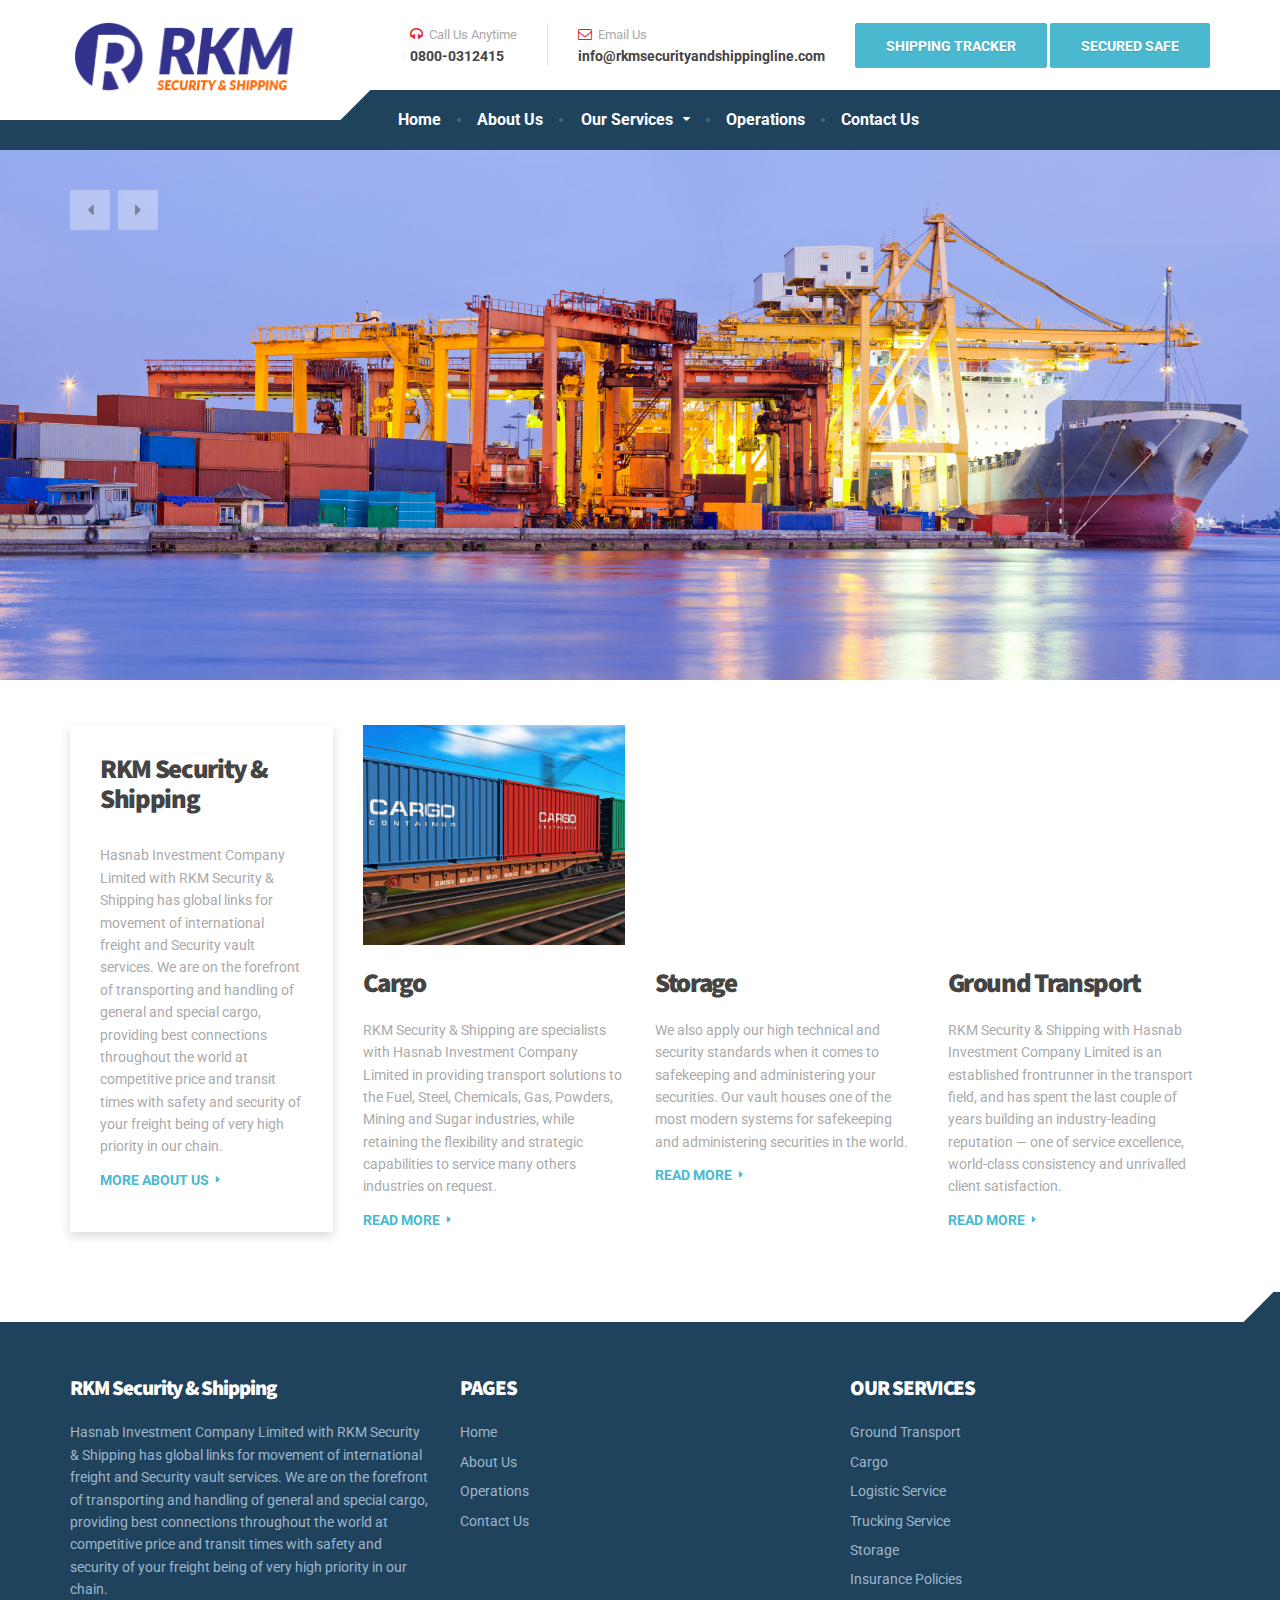
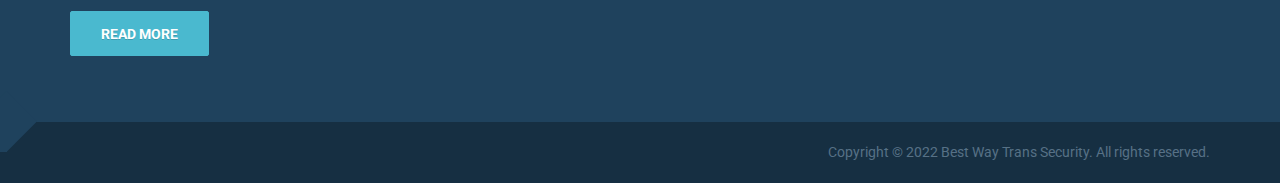
==== commit 32513189: "Update contact email" ====
--- a/index.html
+++ b/index.html
@@ -1,8 +1,7 @@
 <!DOCTYPE html>
 <html lang="en">
 
-<!-- Mirrored from www.rkmsecuritynshippingline.com/ by HTTrack Website Copier/3.x [XR&CO'2014], Wed, 08 Jun 2022 17:23:28 GMT -->
-<!-- Added by HTTrack --><meta http-equiv="content-type" content="text/html;charset=UTF-8" /><!-- /Added by HTTrack -->
+<meta http-equiv="content-type" content="text/html;charset=UTF-8" />
 <head>
 
    <base  />
@@ -118,7 +117,7 @@
                         <div class="icon-box">
                              <i class="fa fa-envelope-o"></i>
                         <h4 class="icon-box__title">Email Us</h4>
-                        <span class="icon-box__subtitle">info@rkmsecuritynshippingline.com</span>
+                        <span class="icon-box__subtitle">info@rkmsecurityandshippingline.com</span>
                                             </div>
 
                     </div>
@@ -436,6 +435,5 @@
 <script src="js/custom.js"></script>
 </body>
 
-<!-- Mirrored from www.rkmsecuritynshippingline.com/ by HTTrack Website Copier/3.x [XR&CO'2014], Wed, 08 Jun 2022 17:24:47 GMT -->
 </html>
 <!-- Localized -->
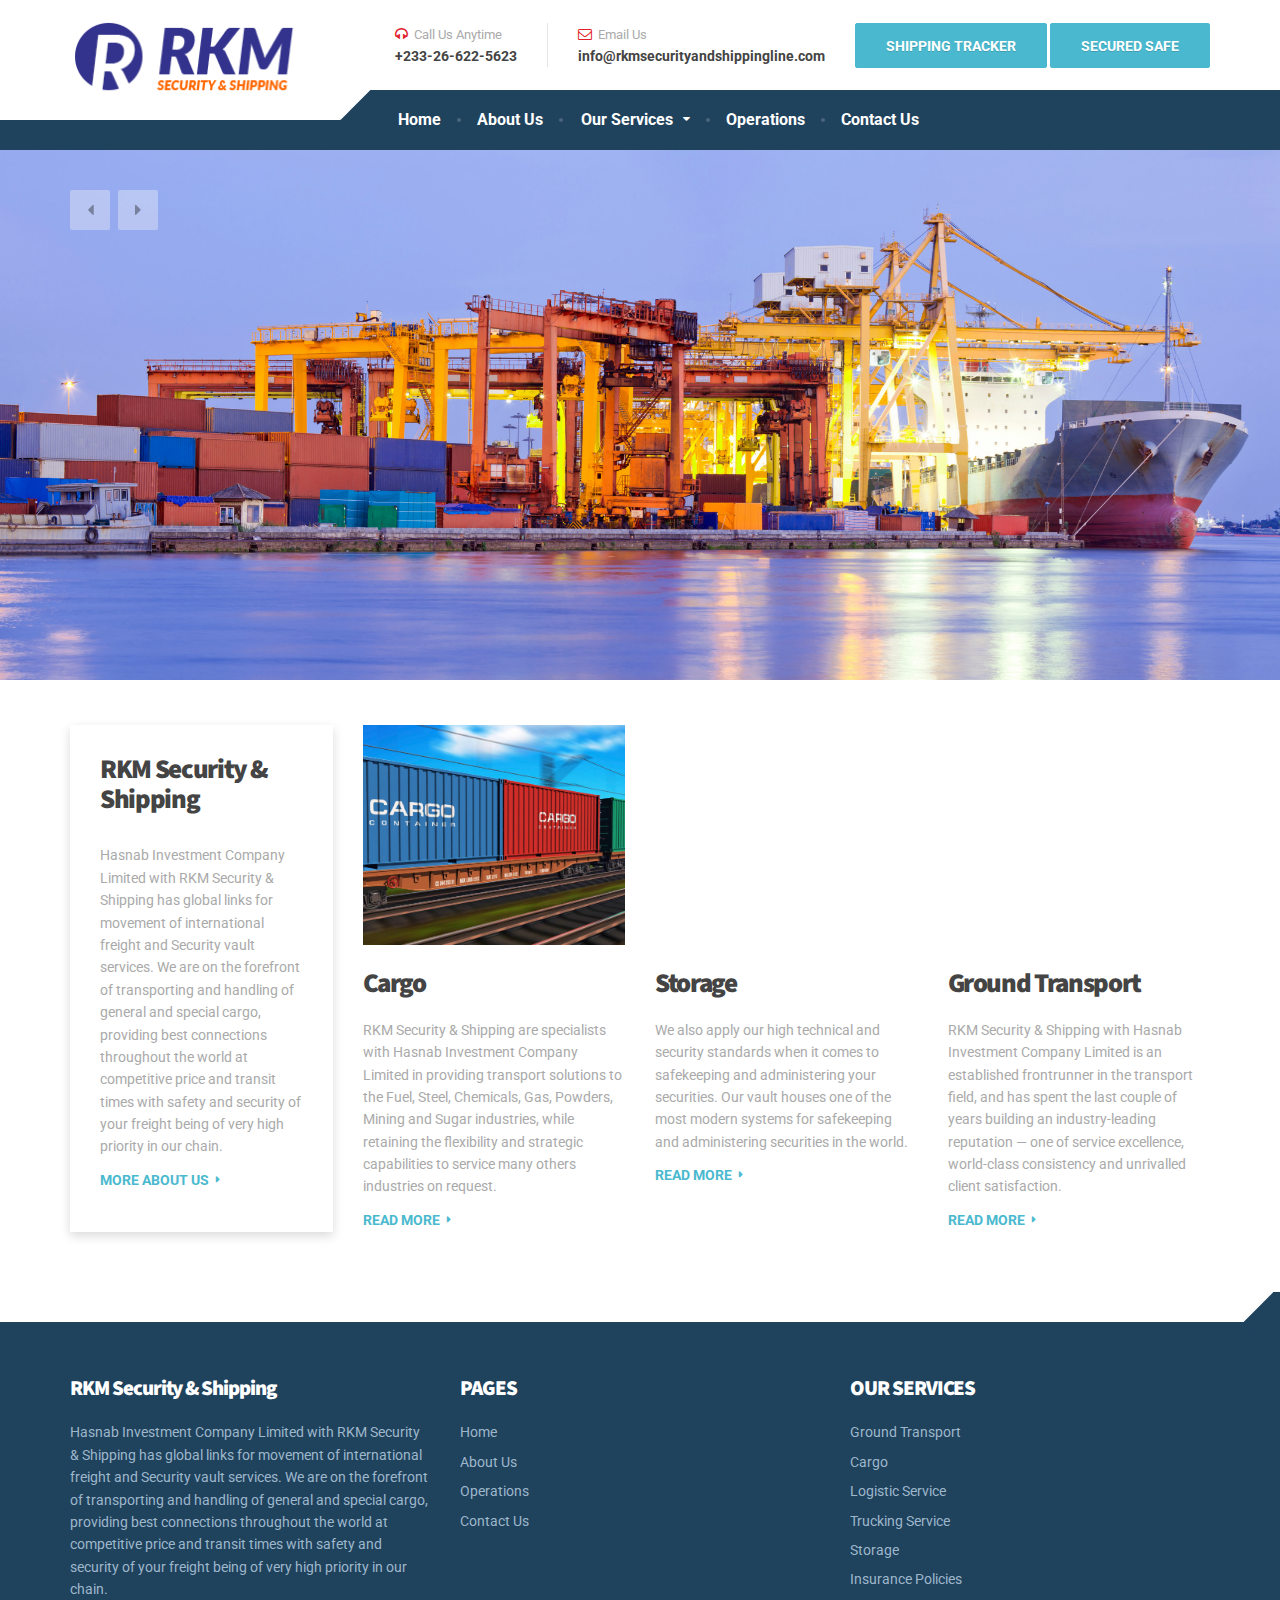
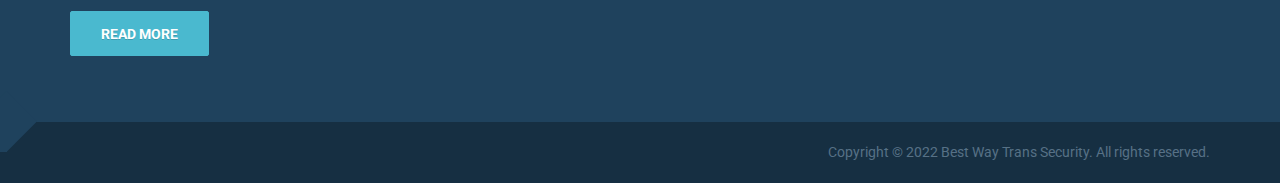
==== commit 4ea89617: "Update contact number" ====
--- a/index.html
+++ b/index.html
@@ -106,7 +106,7 @@
                         <div class="icon-box">
                              <i class="fa fa-headphones"></i>
                         <h4 class="icon-box__title">Call Us Anytime</h4>
-                        <span class="icon-box__subtitle">0800-0312415</span>                        </div>
+                        <span class="icon-box__subtitle">+233-26-622-5623</span>                        </div>
 
                     </div>
 
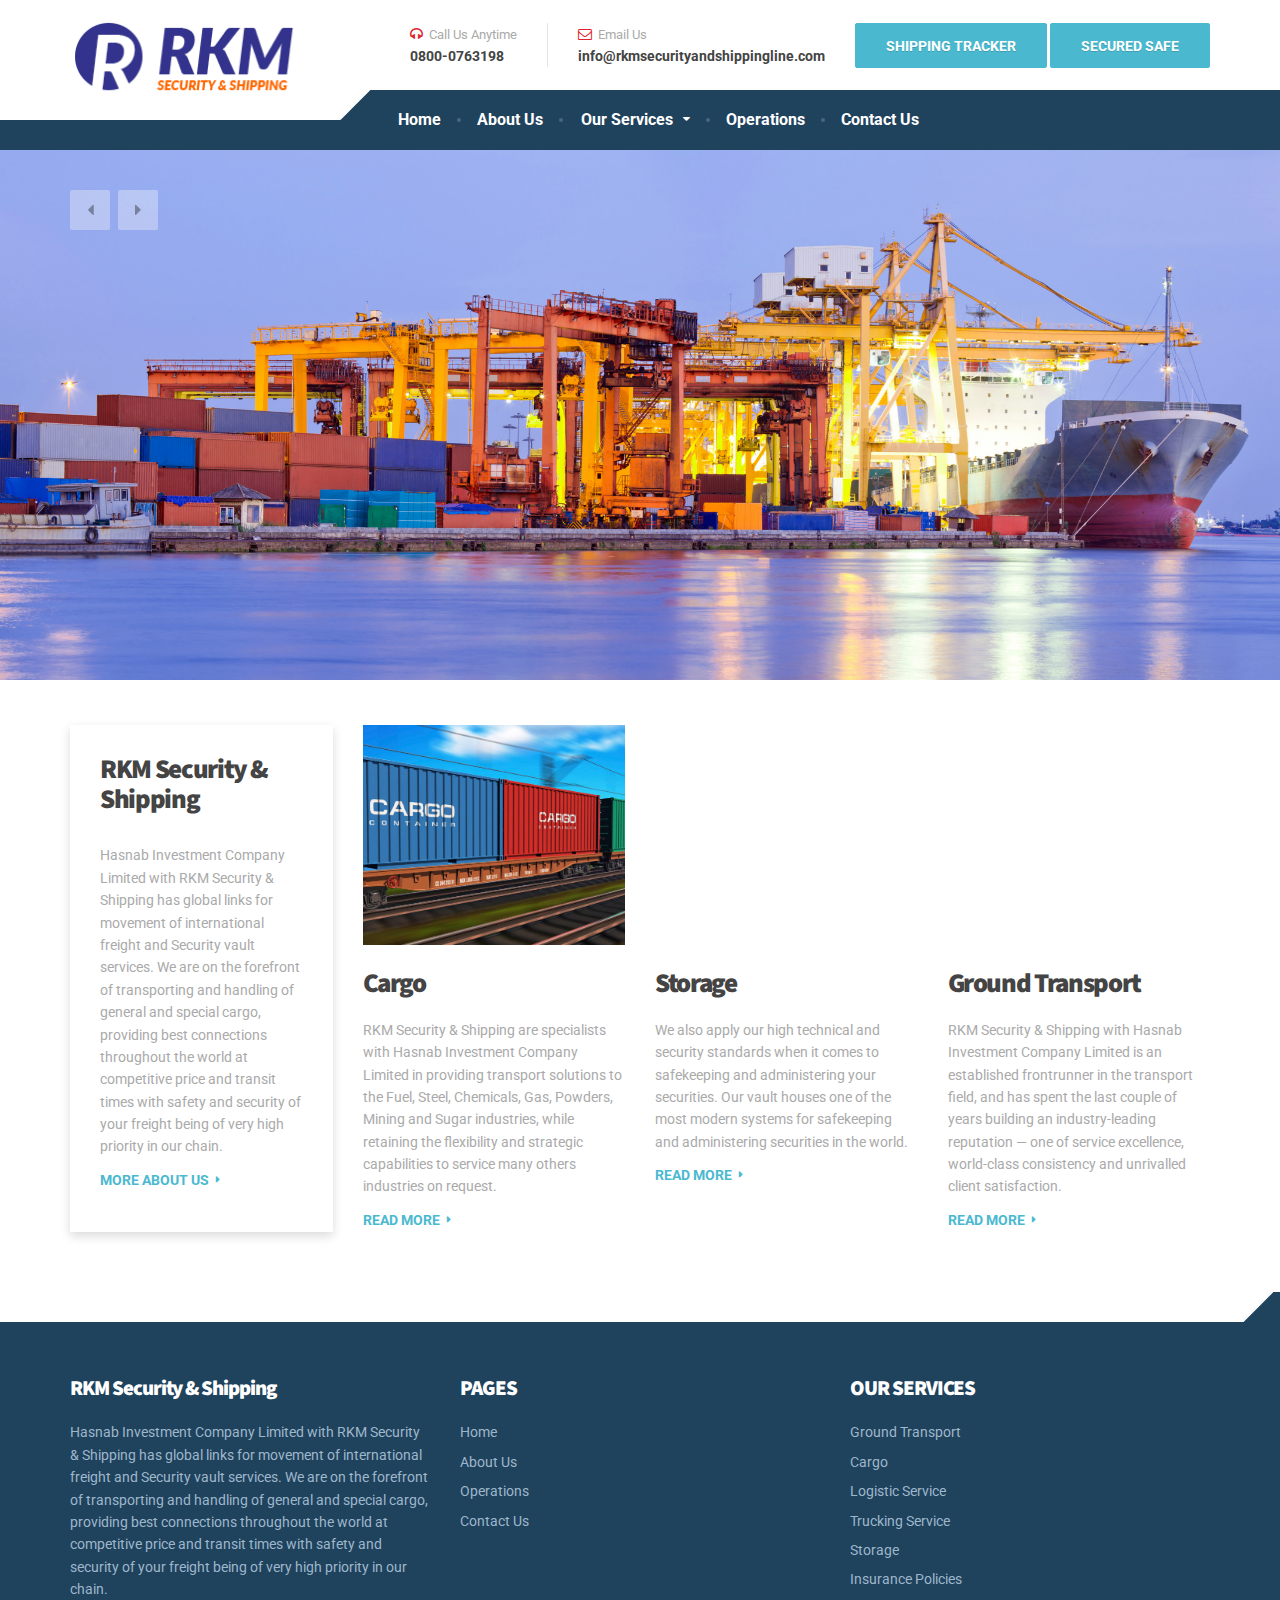
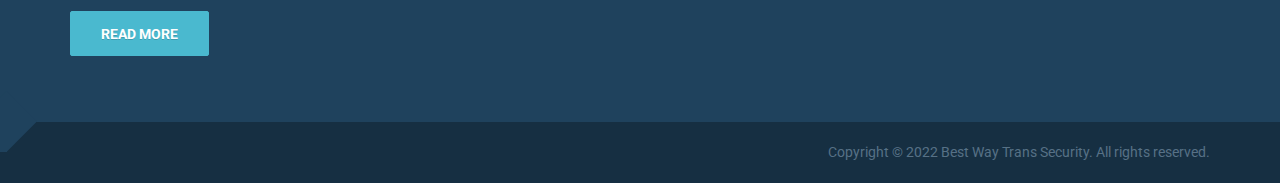
==== commit 1fa299c7: "Update main contact number" ====
--- a/index.html
+++ b/index.html
@@ -106,7 +106,7 @@
                         <div class="icon-box">
                              <i class="fa fa-headphones"></i>
                         <h4 class="icon-box__title">Call Us Anytime</h4>
-                        <span class="icon-box__subtitle">+233-26-622-5623</span>                        </div>
+                        <span class="icon-box__subtitle">0800-0763198</span>                        </div>
 
                     </div>
 
